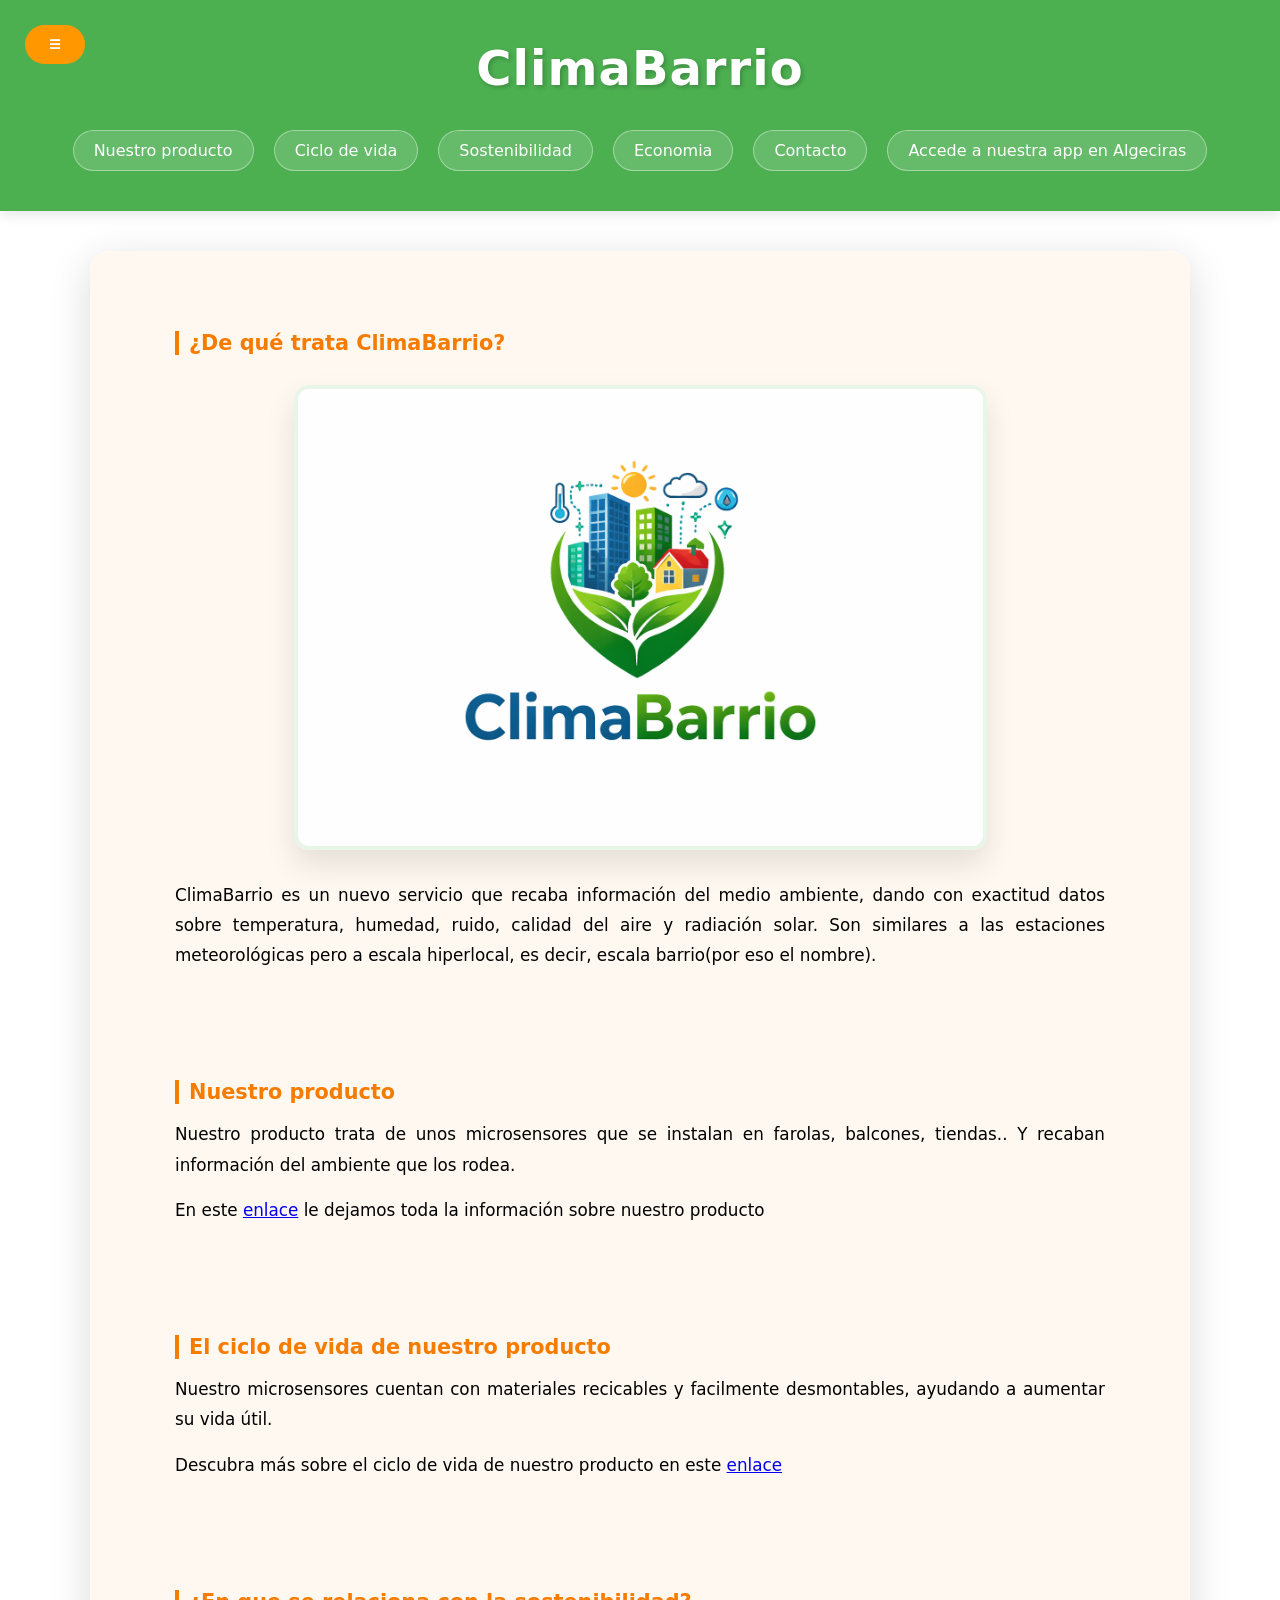
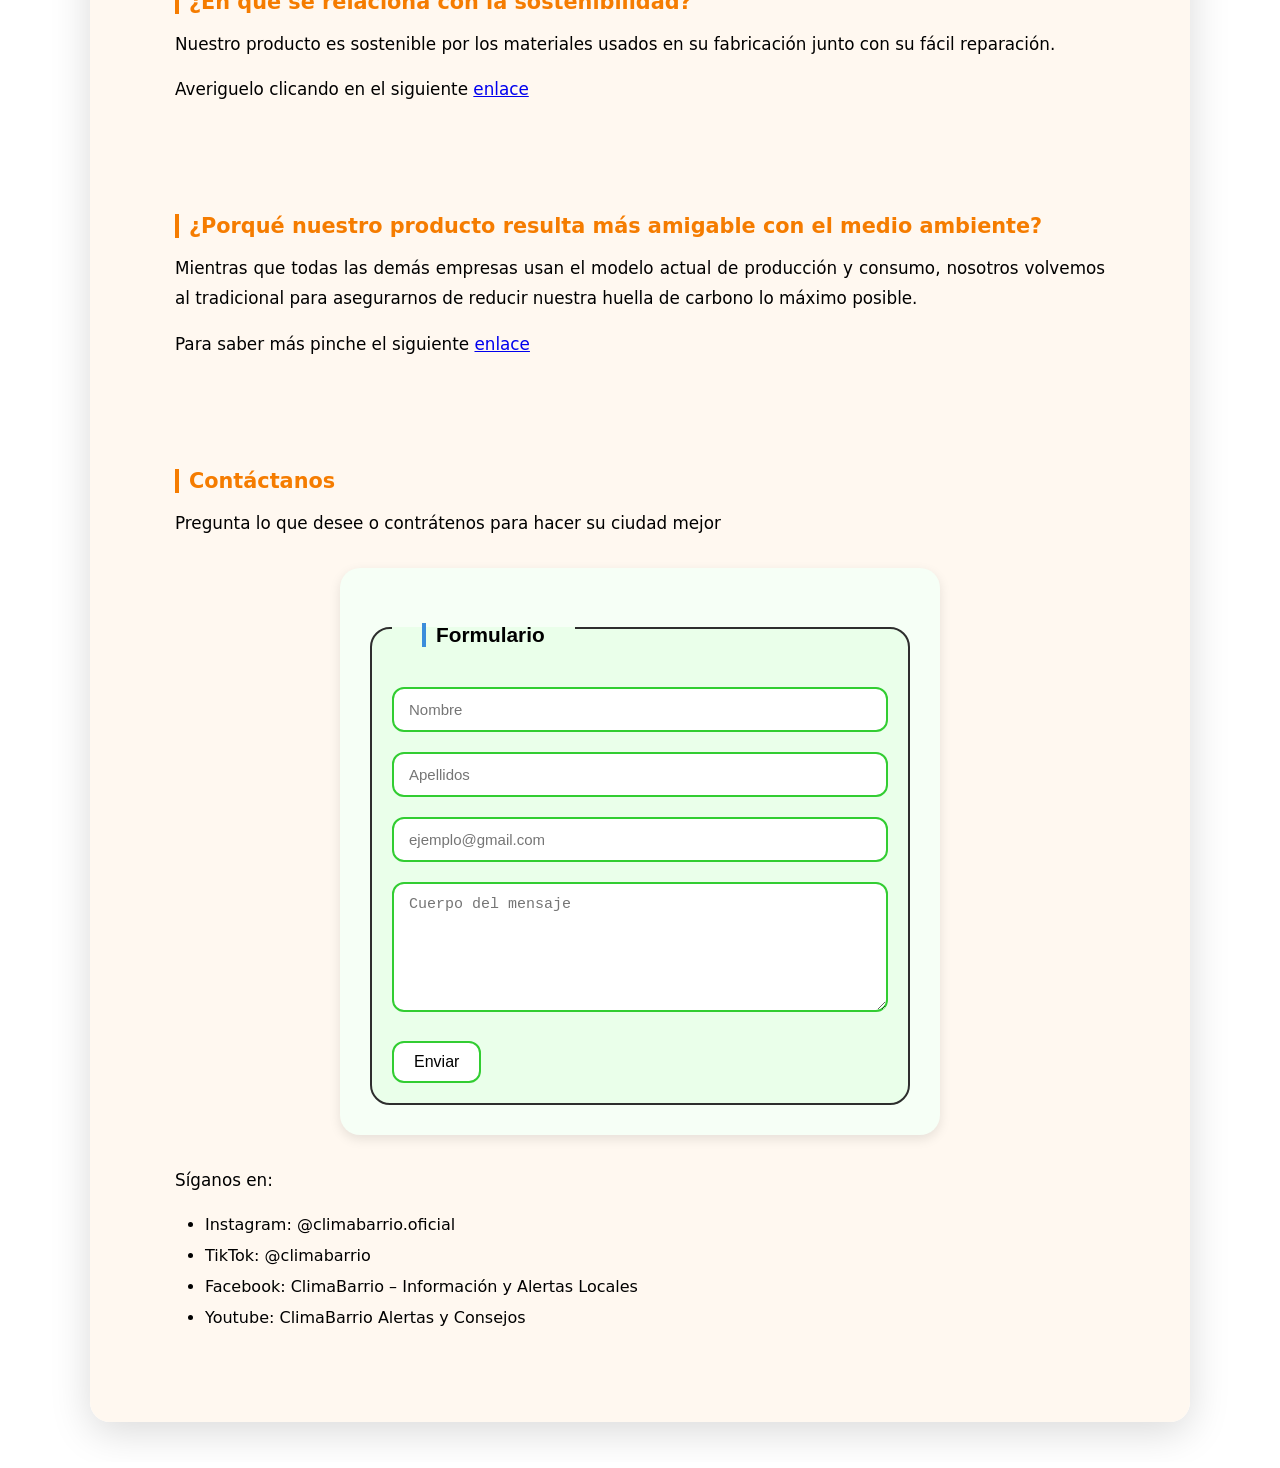
==== index.html @ cc9b9812 "Creacion de la simulacion (app) y algunos cambios en styles" ====
<!DOCTYPE html>
<html>
    <head>
 <meta charset="UTF-8">
    <meta name="viewport" content="width=device-width, initial-scale=1.0">
    <title>Inicio de ClimaBarrio</title>
    <link rel="stylesheet" href="css/styles.css">
    <script src="js/main.js" defer></script>
    <link rel="icon" href="../assets/LogotipoClimaBarrio.png">
    </head>
    <body>
        <header>
            <header id="headerEC">
        <nav class="side-menu">
             <button id="MenuDesplegable">☰</button>
            <ul id="lista" class="hidden">
                <li><a href="pages/ciclo-vida.html">Ciclo de vida</a></li>
                <li><a href="pages/economia-circular.html">Economia Circular</a></li>
                <li><a href="pages/producto.html">Producto</a></li>
                <li><a href="pages/sostenibilidad.html">Sostenibilidad</a></li>
                <li><a href="pages/AplicacionClimaBarrio.html">Accede a nuestra app</a></li>
            </ul>
        </nav>
        <h1>ClimaBarrio</h1>
        <nav class="menu">
            <ul id="lista-puntos">
                <li><a href="#Producto">Nuestro producto</a></li>
                <li><a href="#CicloVida">Ciclo de vida</a></li>
                <li><a href="#Sostenibilidad">Sostenibilidad</a></li>
                <li><a href="#Economia">Economia</a></li>
                <li><a href="#Contacto">Contacto</a></li>
                <li><a href="pages/AplicacionClimaBarrio.html">Accede a nuestra app en Algeciras</a></li>
            </ul>
        </nav>
    </header>
    <main id="indexMain">
        <section id="Presentación">
            <h4>¿De qué trata ClimaBarrio?</h4>
            <img src= "assets/LogotipoClimaBarrio.png">
            <p>ClimaBarrio es un nuevo servicio que recaba información del medio ambiente, dando con exactitud datos sobre
                temperatura, humedad, ruido, calidad del aire y radiación solar. Son similares a las estaciones meteorológicas
                pero a escala hiperlocal, es decir, escala barrio(por eso el nombre).
            </p>
        </section>
            <section id="Producto">
                <h4>Nuestro producto</h4>
                <p>Nuestro producto trata de unos microsensores que se instalan en farolas, balcones, tiendas.. Y recaban
                    información del ambiente que los rodea.
                </p>
                <p>En este <a href="pages/producto.html">enlace</a> le dejamos toda la información sobre nuestro producto</p>
            </section>
            <section id="CicloVida">
                <h4>El ciclo de vida de nuestro producto</h4>
                <p>Nuestro microsensores cuentan con materiales recicables y facilmente desmontables, ayudando a aumentar su 
                    vida útil.
                </p>
                <p>Descubra más sobre el ciclo de vida de nuestro producto en este <a href="pages/ciclo-vida.html">enlace</a></p>
            </section>
            <section id="Sostenibilidad">
                <h4>¿En que se relaciona con la sostenibilidad?</h4>
                <p>Nuestro producto es sostenible por los materiales usados en su fabricación junto con su fácil reparación.</p>
                <p>Averiguelo clicando en el siguiente <a href="pages/sostenibilidad.html">enlace</a></p>
            </section>
            <section id="Economia">
                <h4>¿Porqué nuestro producto resulta más amigable con el medio ambiente?</h4>
                <p>Mientras que todas las demás empresas usan el modelo actual de producción y consumo, nosotros 
                    volvemos al tradicional para asegurarnos de reducir nuestra huella de carbono lo máximo posible.
                </p>
                <p>Para saber más pinche el siguiente <a href="pages/economia-circular.html">enlace</a></p>
            </section>
            <section id="Contacto">
                <h4>Contáctanos</h4>
                <p>Pregunta lo que desee o contrátenos para hacer su ciudad mejor</p>
                <form id="formulario">
                    <fieldset>
                    <legend><h3>Formulario</h3></legend>
                    <input id="nombre" placeholder="Nombre" type="text" required minlength="2"><br>
                    <input id="apellidos" placeholder="Apellidos" type="text" required minlength="2"><br>
                    <input id="correo" placeholder="ejemplo@gmail.com" type="text"><br>
                    <textarea id="texto" rows="6" columns="20" placeholder="Cuerpo del mensaje" type="text" required minlength="1"></textarea><br>
                    <button type="submit" id="btnEnviar">Enviar</button>
                    </fieldset>
                </form> 
                <p>Síganos en:</p> 
                <ul>
                    <li>Instagram: @climabarrio.oficial</li>
                    <li>TikTok: @climabarrio</li>
                    <li>Facebook: ClimaBarrio – Información y Alertas Locales</li>
                    <li>Youtube: ClimaBarrio Alertas y Consejos</li>
                </ul>
            </section>
    </main>
    </body>
</html>
---- css/styles.css ----
/* ===== RESET Y BASE ===== */
*, *::before, *::after {
    margin: 0;
    padding: 0;
    box-sizing: border-box;
}

body {
    font-family: system-ui, -apple-system, "Segoe UI", sans-serif;
}

/* ===== CONTENEDOR PRINCIPAL ===== */
main {
    width: min(1100px, 95%);
    margin: 40px auto; 
    padding: 30px;
    background-color: rgba(255, 248, 240, 0.96);
    border-radius: 20px;
    box-shadow: 0 10px 40px rgba(0,0,0,0.15);
}


/* ===== CABECERA ===== */
#headerEC {
    position: relative; 
    display: flex;
    flex-direction: column;
    align-items: center;
    padding: 2.5rem 2rem;
    background-color: #4CAF50;
    color: white;
    box-shadow: 0 4px 12px rgba(0,0,0,0.1);
}

#headerEC h1 {
    font-size: 3rem;
    margin-bottom: 1.5rem;
    letter-spacing: 1px;
    text-shadow: 2px 2px 4px rgba(0,0,0,0.2);
    color: white;
}

/* ===== MENÚ SUPERIOR (Puntos por html) ===== */
.menu #lista-puntos {
    list-style: none;
    display: flex;
    flex-wrap: wrap;
    justify-content: center;
    gap: 20px; 
    margin-top: 10px;
}

.menu #lista-puntos a {
    color: white;
    text-decoration: none;
    padding: 10px 20px; 
    font-weight: 500;
    background-color: rgba(255, 255, 255, 0.15);
    border-radius: 30px;
    transition: all 0.3s ease;
    border: 1px solid rgba(255, 255, 255, 0.4);
    display: inline-block;
}

.menu #lista-puntos a:hover {
    background-color: #ffffff;
    color: #4CAF50;
    transform: translateY(-3px);
}

/* ===== MENÚ LATERAL ===== */
.side-menu {
    position: fixed; 
    top: 25px;
    left: 25px;
    z-index: 200;
}

#MenuDesplegable {
    background-color: #FF9800; 
    color: white;
    border: none;
    padding: 12px 24px;
    font-weight: bold;
    cursor: pointer;
    border-radius: 50px;
    transition: transform 0.2s, background 0.3s;
}

#MenuDesplegable:hover {
    background-color: #F57C00;
    transform: scale(1.05);
}

#lista {
    list-style: none;
    background-color: #ffffff; 
    margin-top: 10px;
    width: 220px;
    border-radius: 12px;
    overflow: hidden;
    box-shadow: 0 10px 25px rgba(0,0,0,0.15);
    border: 1px solid #e0e0e0;
}

#lista.hidden {
    display: none;
}

#lista li a {
    display: block;
    padding: 15px 20px;
    color: #2e7d32;
    text-decoration: none;
    font-weight: 600;
    transition: all 0.3s;
}

#lista li a:hover {
    background-color: #e8f5e9;
    padding-left: 30px;
    color: #1b5e20;
}

/* ===== SECCIONES ===== */
section {
    margin-bottom: 50px;
    padding: 25px;
}

#indexMain section{
    margin-bottom: 20px;
    padding: 25px;
}

section h2 {
    margin-bottom: 25px;
    background-color: #2e7d32; 
    text-align: center;
    padding: 18px; 
    color: white;
    border-radius: 50px; 
}

h4 {
    color: #F57C00;
    margin: 25px 30px 10px;
    font-size: 1.3rem;
    border-left: 4px solid #F57C00;
    padding-left: 10px;
}

section p {
    text-align: justify;
    margin: 15px 30px;
    line-height: 1.8;
    font-size: 1.05rem;
}

section ul {
    margin: 20px 60px;
}

section li {
    margin-bottom: 12px;
}

strong {
    color: #2e7d32;
}

/* ===== DISTRIBUCIÓN TEXTO-IMÁGENES =====*/

.bloque{
    display: flex;
    align-items:center;
    gap:20px;
    margin-bottom:20px;
}

.bloque .texto{
    order:1;
}

.bloque img{
    order:2;
}

.bloque_invertido{
     display: flex;
    align-items:center;
    gap:20px;
    margin-bottom:20px;
}

.bloque_invertido .texto{
    order:2;
}

.bloque_invertido img{
    order:1;
}

/* ===== CAMBIOS CON RESPECTO AL producto.html ===== */

#headerPROD {                
    position: relative; 
    display: flex;
    flex-direction: column;
    align-items: center;
    padding: 2.5rem 2rem;
    background-color: #3b8ddb; 
    color: white;
    box-shadow: 0 4px 12px rgba(0,0,0,0.1);
}

#headerPROD h1 { 
    font-size: 3rem;
    margin-bottom: 1.5rem;
    letter-spacing: 1px;
    text-shadow: 2px 2px 4px rgba(0,0,0,0.2);
    color: #ffffff;
}

h3 {  
    margin: 25px 30px 10px;
    font-size: 1.3rem;
    border-left: 4px solid #3b8ddb;
    padding-left: 10px;
}

section .h2PRODUCTO{
    margin-bottom: 25px;
    background-color: #3b8ddb; 
    text-align: center;
    padding: 18px; 
    color: white;
    border-radius: 50px;
}

/* ===== Formulario ===== */

#formulario {
    padding: 30px;
    margin: 30px auto;
    max-width: 600px;
    background: #f6fff6;
    border-radius: 20px;
    box-shadow: 0 4px 12px rgba(0,0,0,0.1);
    font-family: "Segoe UI", sans-serif;
}

#formulario input,
#formulario textarea {
    width: 100%;
    border: 2px solid #32cd32;
    margin: 10px 0;
    border-radius: 12px;
    padding: 12px 15px;
    font-size: 15px;
    transition: all 0.25s ease;
    outline: none;
}

#formulario input:focus,
#formulario textarea:focus {
    border-color: #228b22;
    box-shadow: 0 0 6px rgba(34,139,34,0.4);
}

#formulario fieldset {
    border: 2px solid #2e2e2e;
    border-radius: 20px;
    padding: 20px;
    background-color: #eaffea;
}

#formulario button {
    border: 2px solid #32cd32;
    border-radius: 12px;
    padding: 10px 20px;
    margin-top: 15px;
    background-color: white;
    font-size: 16px;
    cursor: pointer;
    transition: all 0.25s ease;
}

#formulario button:hover {
    background-color: #32cd32;
    color: white;
    transform: translateY(-2px);
    box-shadow: 0 4px 10px rgba(0,0,0,0.15);
}

/* ===== IMÁGENES ===== */
section img {
    max-width: 70%;
    height: auto;
    display: block;
    margin: 30px auto;
    border-radius: 15px;
    border: 4px solid #e8f5e9;
    box-shadow: 0px 15px 30px rgba(0,0,0,0.1);
}

.imgEC {
    max-width: 50%;
    height: auto;
    display:flex;
    margin:20px;
    border-radius:30px;
    border: 4px solid #e8f5e9;
    box-shadow: 0px 15px 30px rgba(0,0,0,0.1);
}

/* ===== RESPONSIVE ===== */
@media (max-width: 768px) {
    #headerEC h1 { font-size: 2rem; }
    .menu #lista-puntos { gap: 8px; }
    .menu #lista-puntos a { font-size: 0.9rem; padding: 8px 12px; }
}
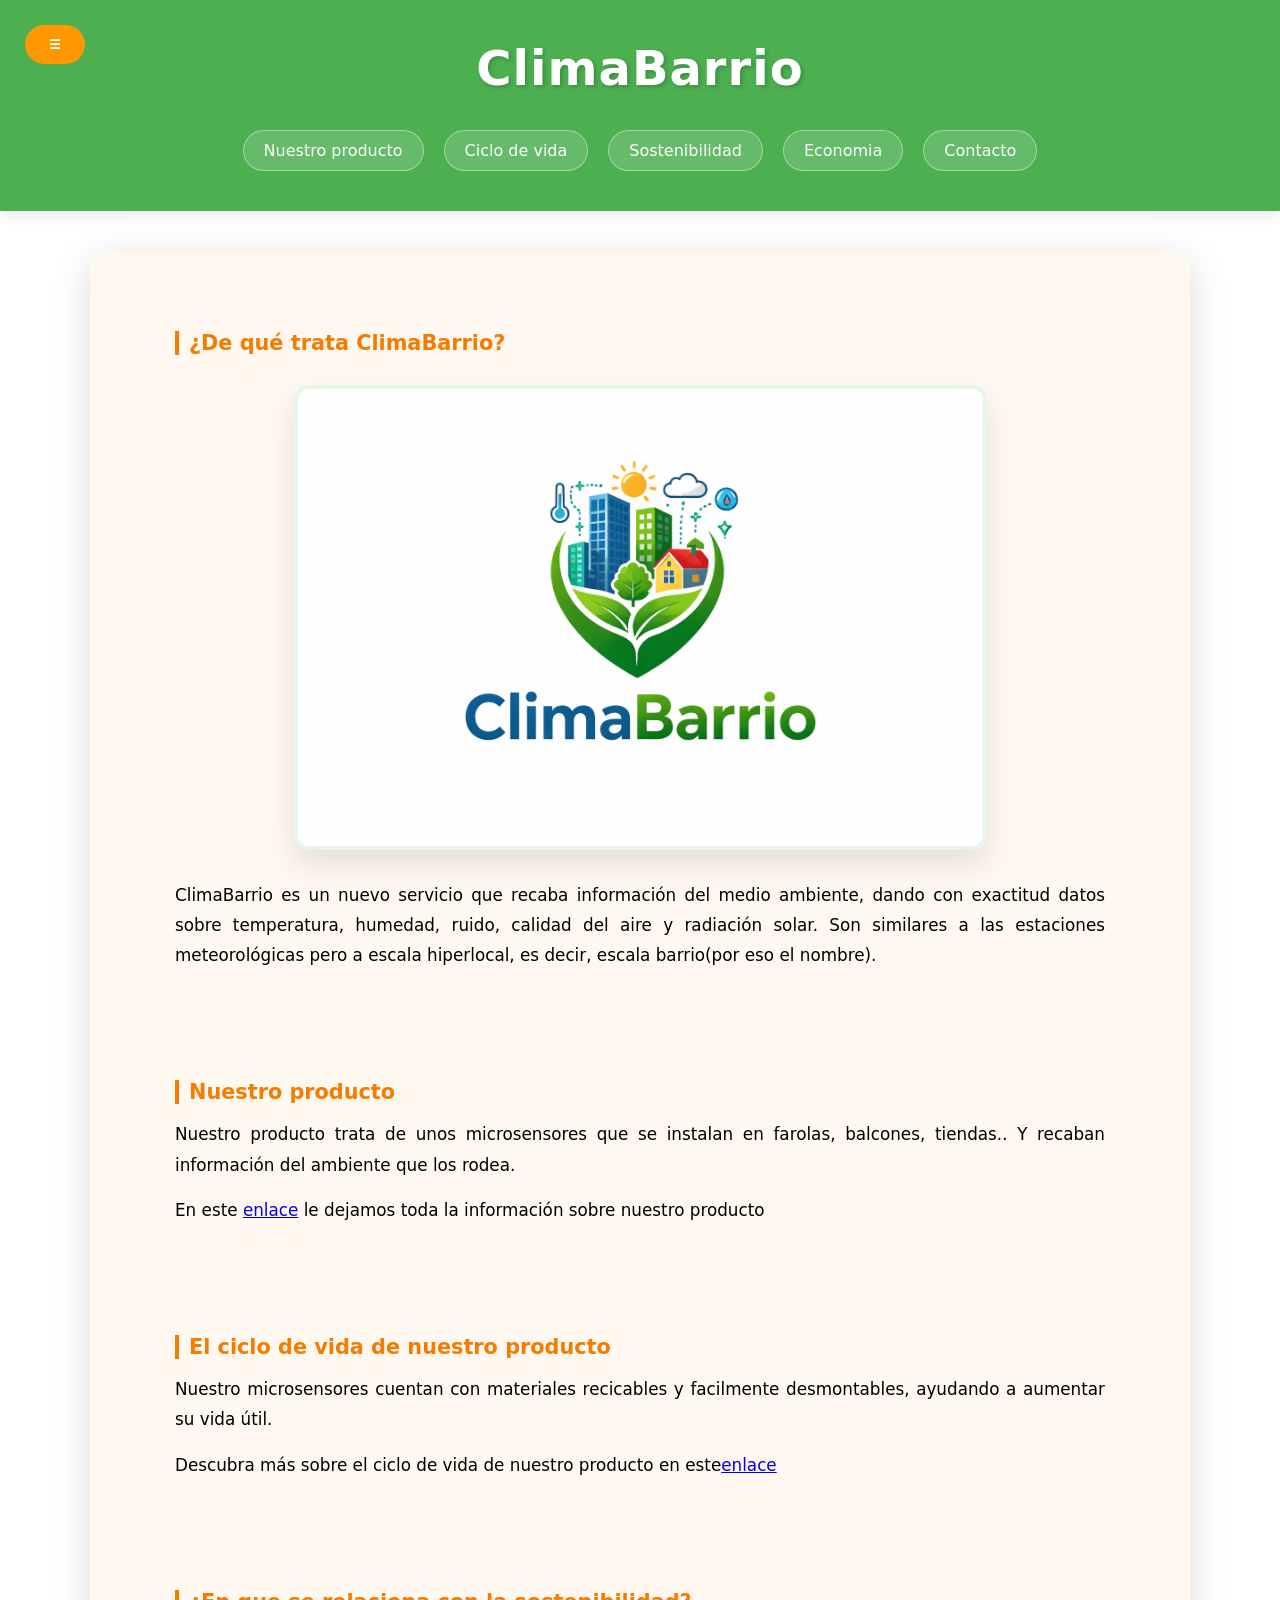
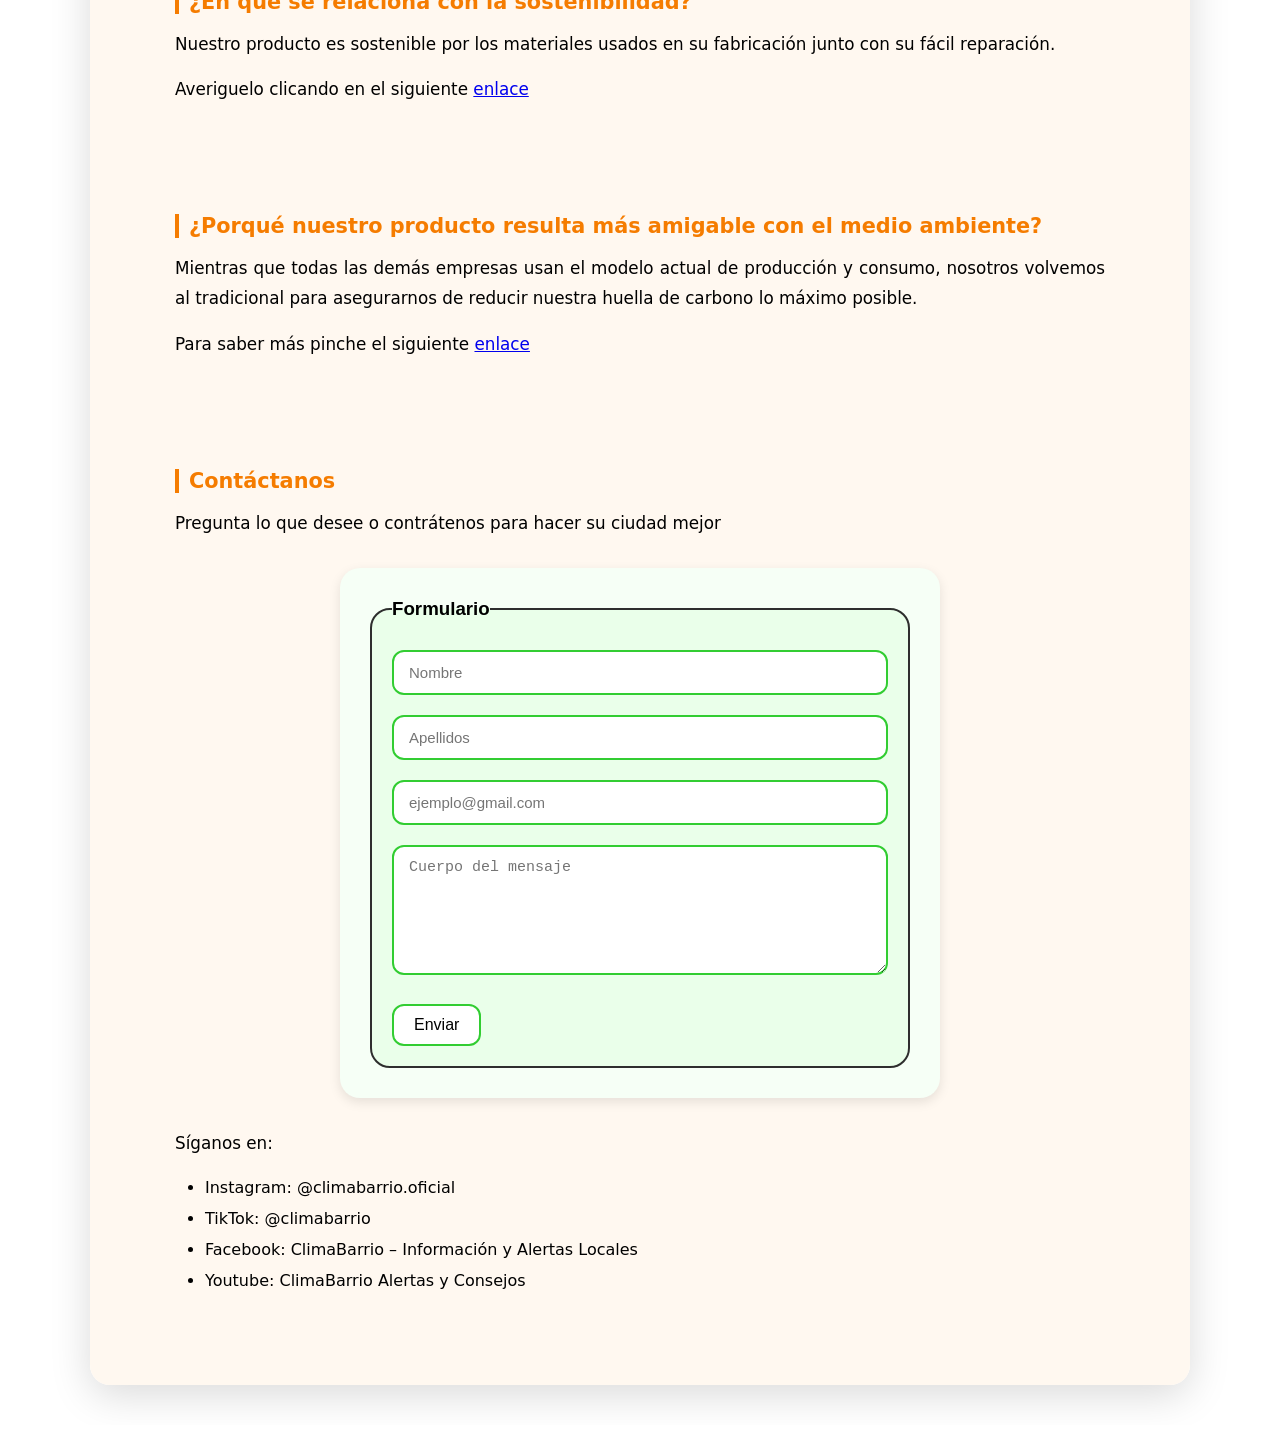
==== commit 33103445: "Modificado el css,js,index y ec para cumplir mejor con el ecodiseño" ====
--- a/index.html
+++ b/index.html
@@ -3,14 +3,12 @@
     <head>
  <meta charset="UTF-8">
     <meta name="viewport" content="width=device-width, initial-scale=1.0">
-    <title>Inicio de ClimaBarrio</title>
+    <title>ClimaBarrio-Índice</title>
     <link rel="stylesheet" href="css/styles.css">
     <script src="js/main.js" defer></script>
-    <link rel="icon" href="../assets/LogotipoClimaBarrio.png">
     </head>
     <body>
-        <header>
-            <header id="headerEC">
+        <header id="headerEC">
         <nav class="side-menu">
              <button id="MenuDesplegable">☰</button>
             <ul id="lista" class="hidden">
@@ -18,7 +16,6 @@
                 <li><a href="pages/economia-circular.html">Economia Circular</a></li>
                 <li><a href="pages/producto.html">Producto</a></li>
                 <li><a href="pages/sostenibilidad.html">Sostenibilidad</a></li>
-                <li><a href="pages/AplicacionClimaBarrio.html">Accede a nuestra app</a></li>
             </ul>
         </nav>
         <h1>ClimaBarrio</h1>
@@ -29,14 +26,13 @@
                 <li><a href="#Sostenibilidad">Sostenibilidad</a></li>
                 <li><a href="#Economia">Economia</a></li>
                 <li><a href="#Contacto">Contacto</a></li>
-                <li><a href="pages/AplicacionClimaBarrio.html">Accede a nuestra app en Algeciras</a></li>
             </ul>
         </nav>
     </header>
     <main id="indexMain">
         <section id="Presentación">
             <h4>¿De qué trata ClimaBarrio?</h4>
-            <img src= "assets/LogotipoClimaBarrio.png">
+            <img src= "assets/LogotipoClimaBarrio.png" loading="lazy" alt="Logotipo ClimaBarrio">
             <p>ClimaBarrio es un nuevo servicio que recaba información del medio ambiente, dando con exactitud datos sobre
                 temperatura, humedad, ruido, calidad del aire y radiación solar. Son similares a las estaciones meteorológicas
                 pero a escala hiperlocal, es decir, escala barrio(por eso el nombre).
@@ -54,7 +50,7 @@
                 <p>Nuestro microsensores cuentan con materiales recicables y facilmente desmontables, ayudando a aumentar su 
                     vida útil.
                 </p>
-                <p>Descubra más sobre el ciclo de vida de nuestro producto en este <a href="pages/ciclo-vida.html">enlace</a></p>
+                <p>Descubra más sobre el ciclo de vida de nuestro producto en este<a href="pages/ciclo-vida.html">enlace</a></p>
             </section>
             <section id="Sostenibilidad">
                 <h4>¿En que se relaciona con la sostenibilidad?</h4>
@@ -76,7 +72,7 @@
                     <legend><h3>Formulario</h3></legend>
                     <input id="nombre" placeholder="Nombre" type="text" required minlength="2"><br>
                     <input id="apellidos" placeholder="Apellidos" type="text" required minlength="2"><br>
-                    <input id="correo" placeholder="ejemplo@gmail.com" type="text"><br>
+                    <input id="correo" placeholder="ejemplo@gmail.com" type="email" required><br>
                     <textarea id="texto" rows="6" columns="20" placeholder="Cuerpo del mensaje" type="text" required minlength="1"></textarea><br>
                     <button type="submit" id="btnEnviar">Enviar</button>
                     </fieldset>
--- a/css/styles.css
+++ b/css/styles.css
@@ -118,7 +118,7 @@
 
 #lista li a:hover {
     background-color: #e8f5e9;
-    padding-left: 30px;
+    transform: translateX(10px); /*Antes padding-left: 30px; , cambiado por ecodiseño, transform se realiza en GPU reduciendo energía*/
     color: #1b5e20;
 }
 
@@ -171,7 +171,7 @@
 
 /* ===== DISTRIBUCIÓN TEXTO-IMÁGENES =====*/
 
-.bloque{
+.bloque,.bloque_invertido{ /*Juntados los dos para hacerlo más sencillo de mantener(ecodiseño)*/
     display: flex;
     align-items:center;
     gap:20px;
@@ -186,56 +186,12 @@
     order:2;
 }
 
-.bloque_invertido{
-     display: flex;
-    align-items:center;
-    gap:20px;
-    margin-bottom:20px;
-}
-
 .bloque_invertido .texto{
     order:2;
 }
 
 .bloque_invertido img{
     order:1;
-}
-
-/* ===== CAMBIOS CON RESPECTO AL producto.html ===== */
-
-#headerPROD {                
-    position: relative; 
-    display: flex;
-    flex-direction: column;
-    align-items: center;
-    padding: 2.5rem 2rem;
-    background-color: #3b8ddb; 
-    color: white;
-    box-shadow: 0 4px 12px rgba(0,0,0,0.1);
-}
-
-#headerPROD h1 { 
-    font-size: 3rem;
-    margin-bottom: 1.5rem;
-    letter-spacing: 1px;
-    text-shadow: 2px 2px 4px rgba(0,0,0,0.2);
-    color: #ffffff;
-}
-
-h3 {  
-    margin: 25px 30px 10px;
-    font-size: 1.3rem;
-    border-left: 4px solid #3b8ddb;
-    padding-left: 10px;
-}
-
-section .h2PRODUCTO{
-    margin-bottom: 25px;
-    background-color: #3b8ddb; 
-    text-align: center;
-    padding: 18px; 
-    color: white;
-    border-radius: 50px;
 }
 
 /* ===== Formulario ===== */
@@ -314,8 +270,8 @@
     box-shadow: 0px 15px 30px rgba(0,0,0,0.1);
 }
 
-/* ===== RESPONSIVE ===== */
-@media (max-width: 768px) {
+/* ===== RESPONSIVE ===== */ /*Este bloque sirve para móviles, redimensiona en teléfonos*/
+@media (max-width: 768px) { /*Si la pantalla es de 786px o más pequeña hace lo siguiente*/
     #headerEC h1 { font-size: 2rem; }
     .menu #lista-puntos { gap: 8px; }
     .menu #lista-puntos a { font-size: 0.9rem; padding: 8px 12px; }
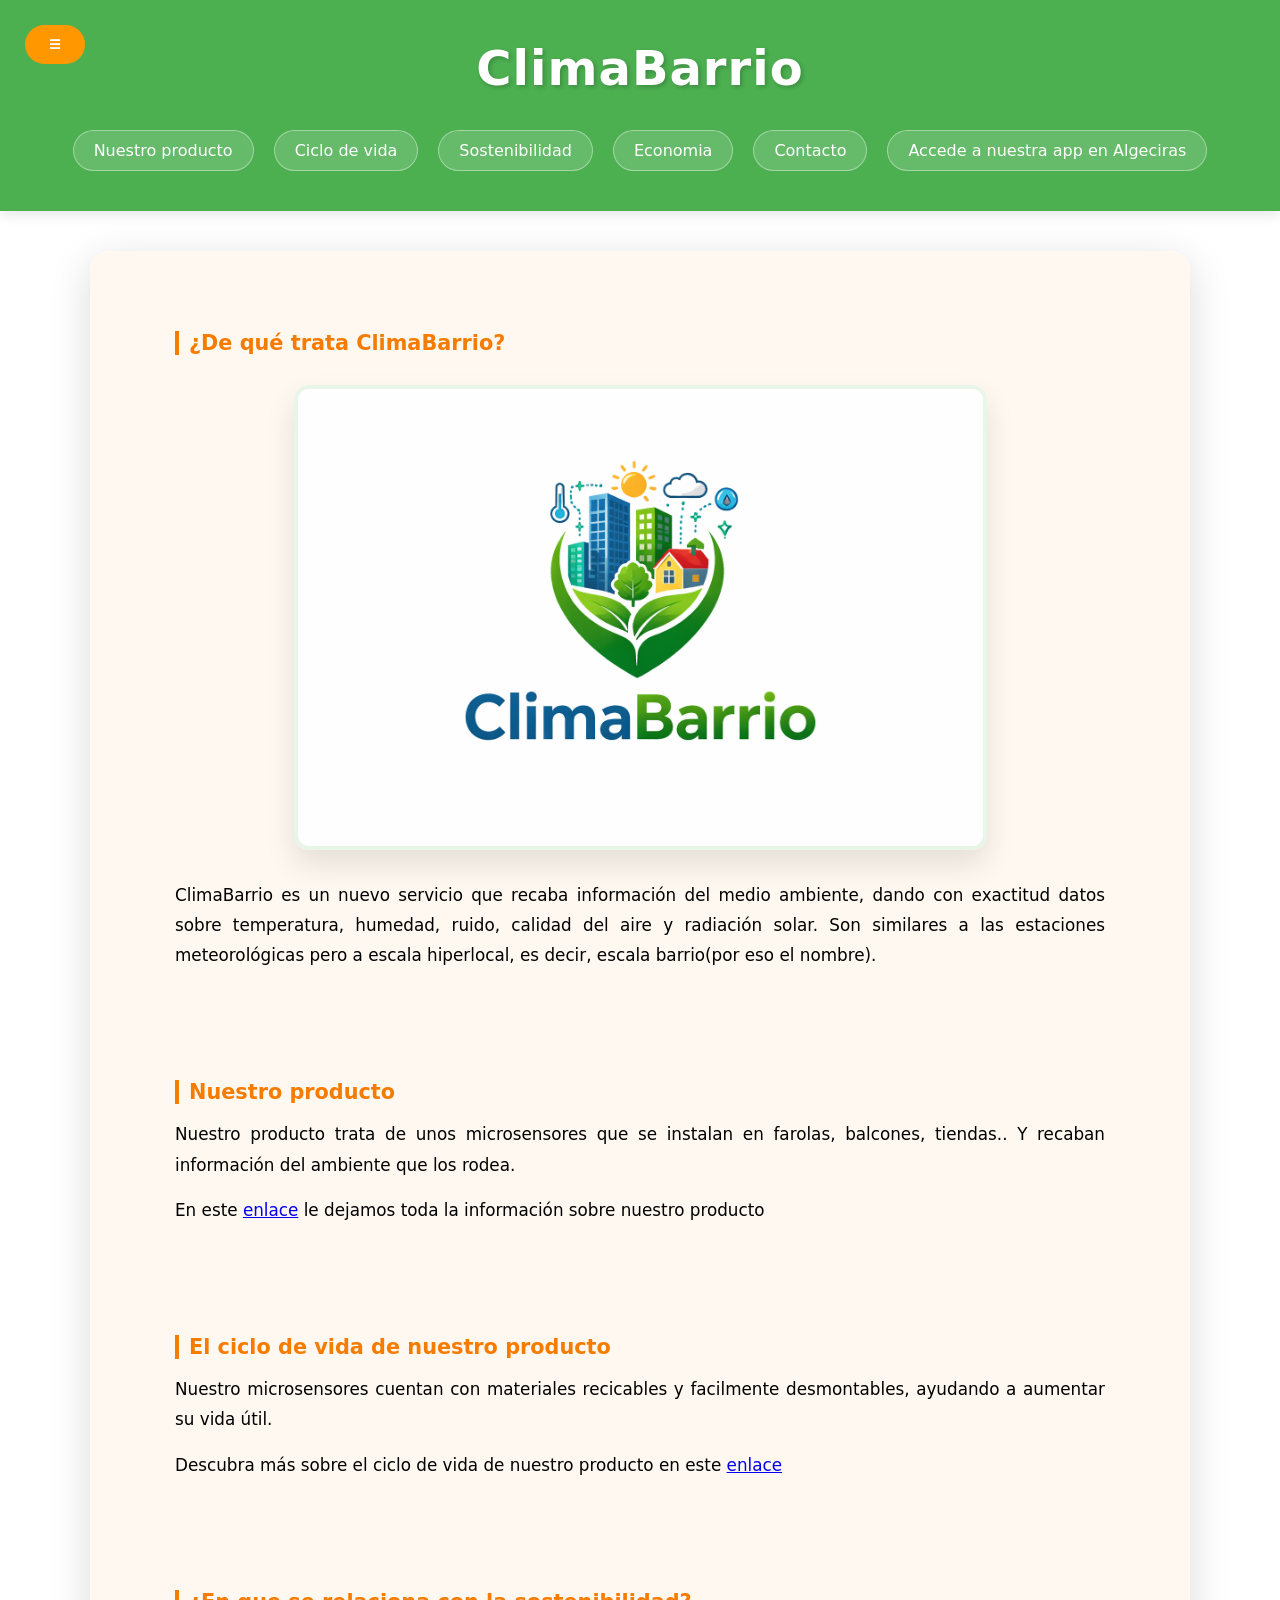
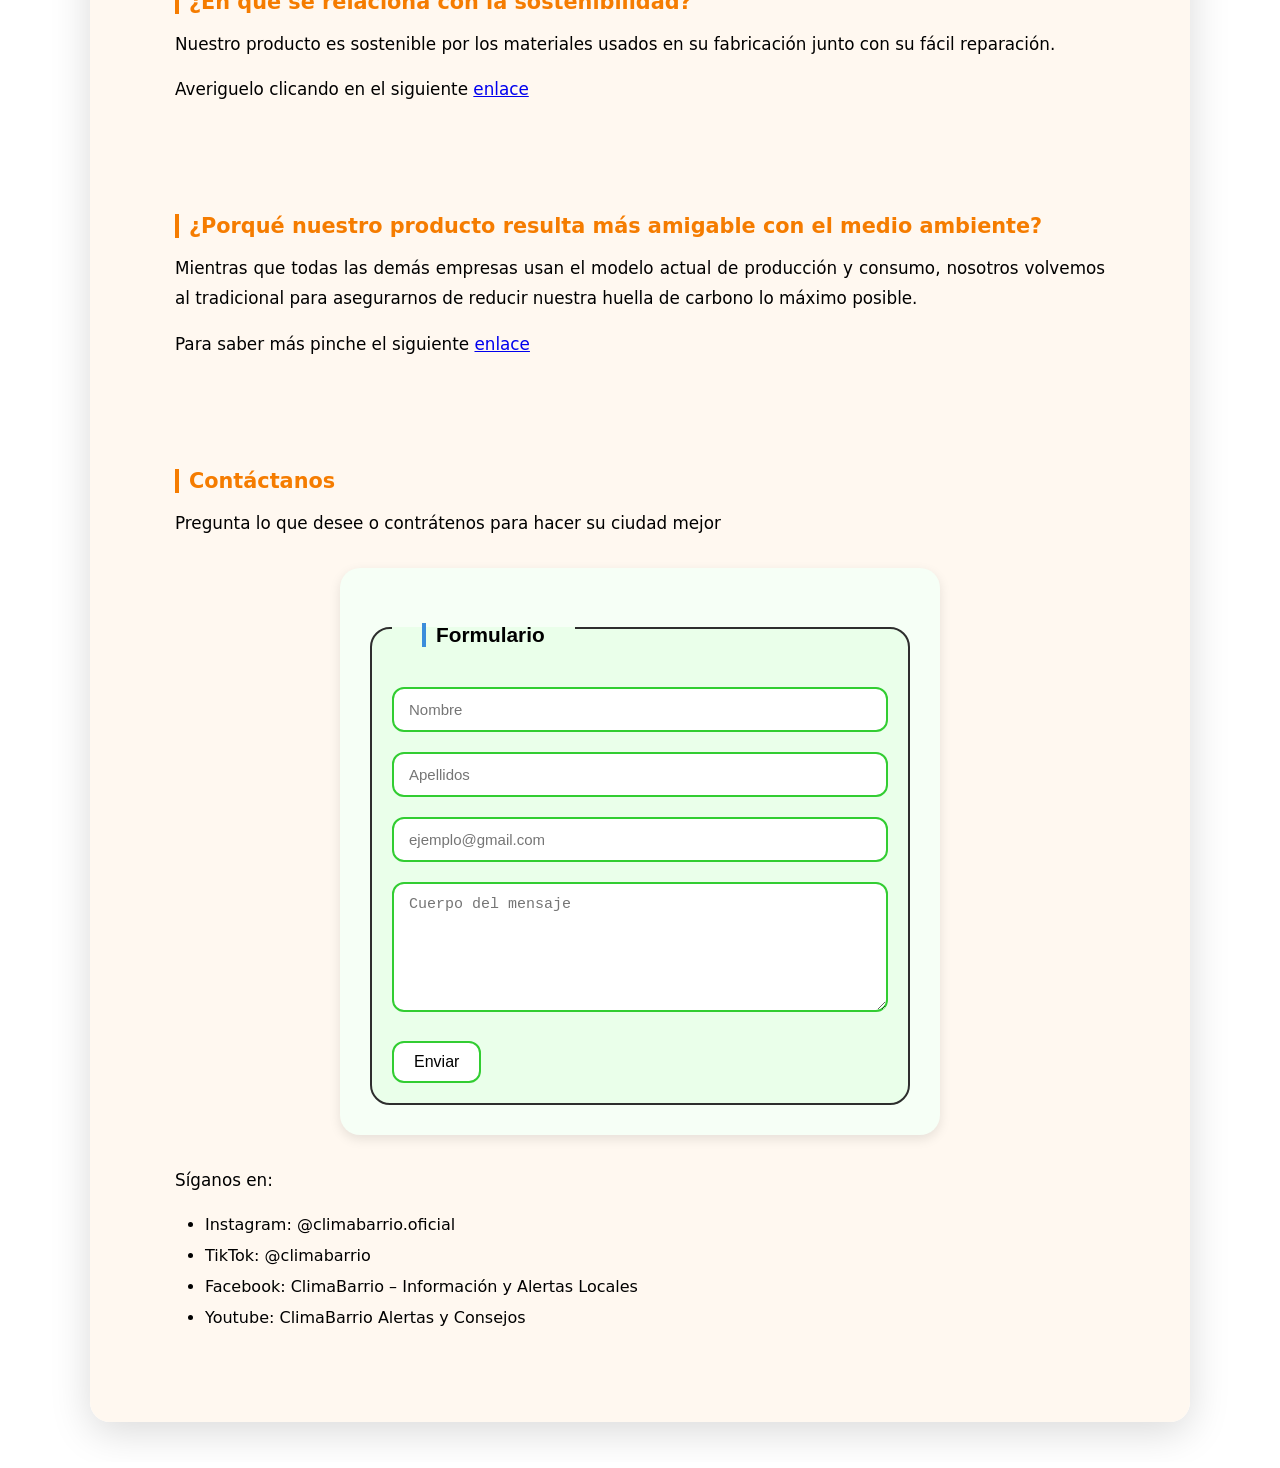
==== commit 6502b8ac: "Merge branch 'main' into santi" ====
--- a/index.html
+++ b/index.html
@@ -3,9 +3,10 @@
     <head>
  <meta charset="UTF-8">
     <meta name="viewport" content="width=device-width, initial-scale=1.0">
-    <title>ClimaBarrio-Índice</title>
+    <title>Inicio de ClimaBarrio</title>
     <link rel="stylesheet" href="css/styles.css">
     <script src="js/main.js" defer></script>
+    <link rel="icon" href="../assets/LogotipoClimaBarrio.png">
     </head>
     <body>
         <header id="headerEC">
@@ -16,6 +17,7 @@
                 <li><a href="pages/economia-circular.html">Economia Circular</a></li>
                 <li><a href="pages/producto.html">Producto</a></li>
                 <li><a href="pages/sostenibilidad.html">Sostenibilidad</a></li>
+                <li><a href="pages/AplicacionClimaBarrio.html">Accede a nuestra app</a></li>
             </ul>
         </nav>
         <h1>ClimaBarrio</h1>
@@ -26,6 +28,7 @@
                 <li><a href="#Sostenibilidad">Sostenibilidad</a></li>
                 <li><a href="#Economia">Economia</a></li>
                 <li><a href="#Contacto">Contacto</a></li>
+                <li><a href="pages/AplicacionClimaBarrio.html">Accede a nuestra app en Algeciras</a></li>
             </ul>
         </nav>
     </header>
@@ -50,7 +53,7 @@
                 <p>Nuestro microsensores cuentan con materiales recicables y facilmente desmontables, ayudando a aumentar su 
                     vida útil.
                 </p>
-                <p>Descubra más sobre el ciclo de vida de nuestro producto en este<a href="pages/ciclo-vida.html">enlace</a></p>
+                <p>Descubra más sobre el ciclo de vida de nuestro producto en este <a href="pages/ciclo-vida.html">enlace</a></p>
             </section>
             <section id="Sostenibilidad">
                 <h4>¿En que se relaciona con la sostenibilidad?</h4>
--- a/css/styles.css
+++ b/css/styles.css
@@ -192,6 +192,43 @@
 
 .bloque_invertido img{
     order:1;
+}
+
+/* ===== CAMBIOS CON RESPECTO AL producto.html ===== */
+
+#headerPROD {                
+    position: relative; 
+    display: flex;
+    flex-direction: column;
+    align-items: center;
+    padding: 2.5rem 2rem;
+    background-color: #3b8ddb; 
+    color: white;
+    box-shadow: 0 4px 12px rgba(0,0,0,0.1);
+}
+
+#headerPROD h1 { 
+    font-size: 3rem;
+    margin-bottom: 1.5rem;
+    letter-spacing: 1px;
+    text-shadow: 2px 2px 4px rgba(0,0,0,0.2);
+    color: #ffffff;
+}
+
+h3 {  
+    margin: 25px 30px 10px;
+    font-size: 1.3rem;
+    border-left: 4px solid #3b8ddb;
+    padding-left: 10px;
+}
+
+section .h2PRODUCTO{
+    margin-bottom: 25px;
+    background-color: #3b8ddb; 
+    text-align: center;
+    padding: 18px; 
+    color: white;
+    border-radius: 50px;
 }
 
 /* ===== Formulario ===== */
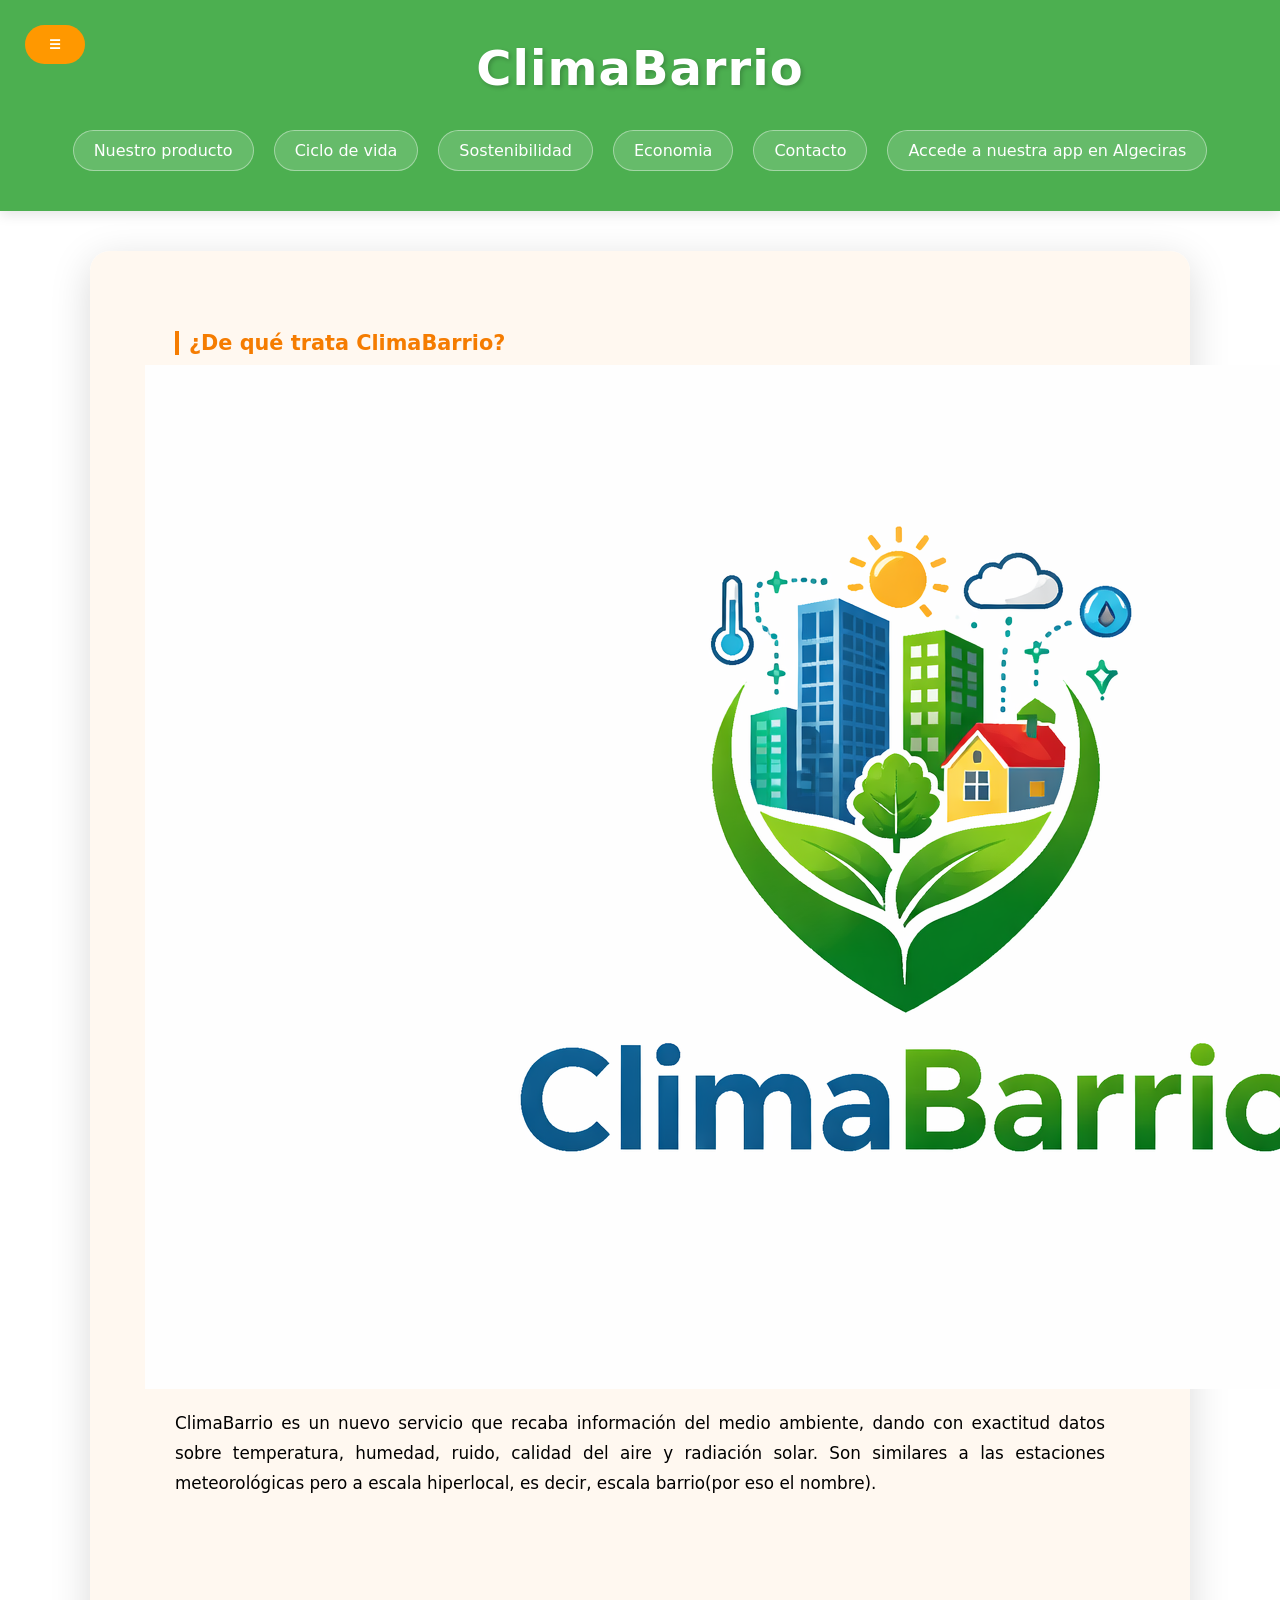
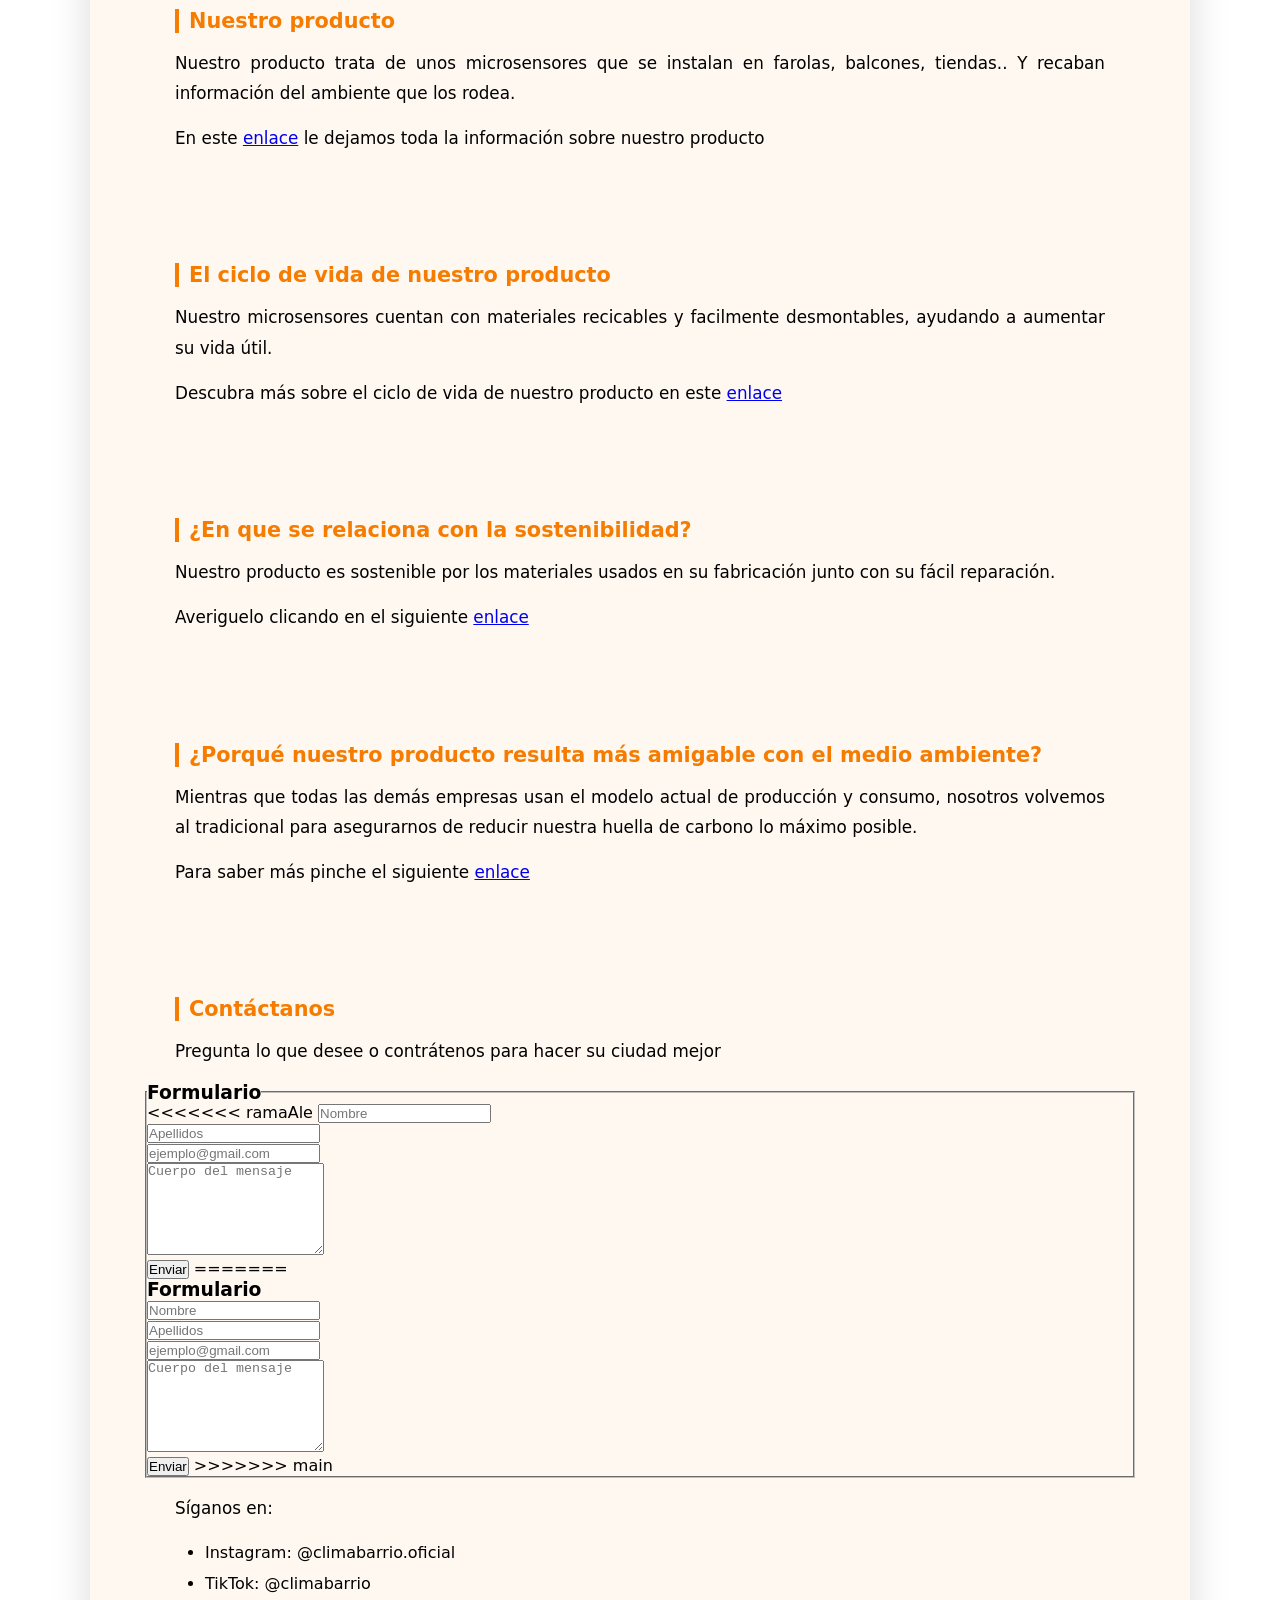
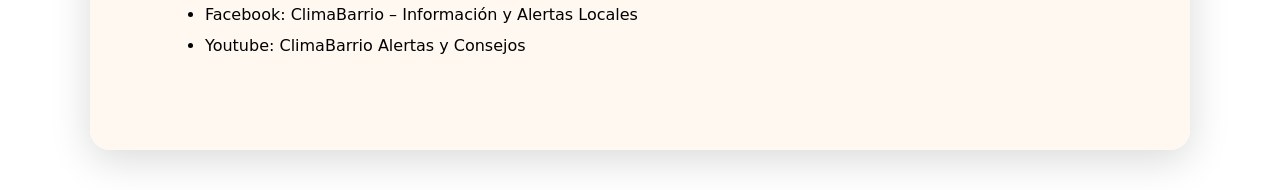
==== commit a0ebff64: "Merge branch 'main' into ramaAle" ====
--- a/index.html
+++ b/index.html
@@ -1,7 +1,8 @@
 <!DOCTYPE html>
 <html>
-    <head>
- <meta charset="UTF-8">
+
+<head>
+    <meta charset="UTF-8">
     <meta name="viewport" content="width=device-width, initial-scale=1.0">
     <title>Inicio de ClimaBarrio</title>
     <link rel="stylesheet" href="css/styles.css">
@@ -43,26 +44,31 @@
         </section>
             <section id="Producto">
                 <h4>Nuestro producto</h4>
-                <p>Nuestro producto trata de unos microsensores que se instalan en farolas, balcones, tiendas.. Y recaban
+                <p>Nuestro producto trata de unos microsensores que se instalan en farolas, balcones, tiendas.. Y
+                    recaban
                     información del ambiente que los rodea.
                 </p>
-                <p>En este <a href="pages/producto.html">enlace</a> le dejamos toda la información sobre nuestro producto</p>
+                <p>En este <a href="pages/producto.html">enlace</a> le dejamos toda la información sobre nuestro
+                    producto</p>
             </section>
             <section id="CicloVida">
                 <h4>El ciclo de vida de nuestro producto</h4>
-                <p>Nuestro microsensores cuentan con materiales recicables y facilmente desmontables, ayudando a aumentar su 
+                <p>Nuestro microsensores cuentan con materiales recicables y facilmente desmontables, ayudando a
+                    aumentar su
                     vida útil.
                 </p>
-                <p>Descubra más sobre el ciclo de vida de nuestro producto en este <a href="pages/ciclo-vida.html">enlace</a></p>
+                <p>Descubra más sobre el ciclo de vida de nuestro producto en este <a
+                        href="pages/ciclo-vida.html">enlace</a></p>
             </section>
             <section id="Sostenibilidad">
                 <h4>¿En que se relaciona con la sostenibilidad?</h4>
-                <p>Nuestro producto es sostenible por los materiales usados en su fabricación junto con su fácil reparación.</p>
+                <p>Nuestro producto es sostenible por los materiales usados en su fabricación junto con su fácil
+                    reparación.</p>
                 <p>Averiguelo clicando en el siguiente <a href="pages/sostenibilidad.html">enlace</a></p>
             </section>
             <section id="Economia">
                 <h4>¿Porqué nuestro producto resulta más amigable con el medio ambiente?</h4>
-                <p>Mientras que todas las demás empresas usan el modelo actual de producción y consumo, nosotros 
+                <p>Mientras que todas las demás empresas usan el modelo actual de producción y consumo, nosotros
                     volvemos al tradicional para asegurarnos de reducir nuestra huella de carbono lo máximo posible.
                 </p>
                 <p>Para saber más pinche el siguiente <a href="pages/economia-circular.html">enlace</a></p>
@@ -72,15 +78,27 @@
                 <p>Pregunta lo que desee o contrátenos para hacer su ciudad mejor</p>
                 <form id="formulario">
                     <fieldset>
+<<<<<<< ramaAle
+                        <legend>
+                            <h3>Formulario</h3>
+                        </legend>
+                        <input id="nombre" placeholder="Nombre" type="text" required minlength="2"><br>
+                        <input id="apellidos" placeholder="Apellidos" type="text" required minlength="2"><br>
+                        <input id="correo" placeholder="ejemplo@gmail.com" type="text"><br>
+                        <textarea id="texto" rows="6" columns="20" placeholder="Cuerpo del mensaje" type="text" required
+                            minlength="1"></textarea><br>
+                        <button type="submit" id="btnEnviar">Enviar</button>
+=======
                     <legend><h3>Formulario</h3></legend>
                     <input id="nombre" placeholder="Nombre" type="text" required minlength="2"><br>
                     <input id="apellidos" placeholder="Apellidos" type="text" required minlength="2"><br>
                     <input id="correo" placeholder="ejemplo@gmail.com" type="email" required><br>
                     <textarea id="texto" rows="6" columns="20" placeholder="Cuerpo del mensaje" type="text" required minlength="1"></textarea><br>
                     <button type="submit" id="btnEnviar">Enviar</button>
+>>>>>>> main
                     </fieldset>
-                </form> 
-                <p>Síganos en:</p> 
+                </form>
+                <p>Síganos en:</p>
                 <ul>
                     <li>Instagram: @climabarrio.oficial</li>
                     <li>TikTok: @climabarrio</li>
@@ -88,6 +106,7 @@
                     <li>Youtube: ClimaBarrio Alertas y Consejos</li>
                 </ul>
             </section>
-    </main>
-    </body>
+        </main>
+</body>
+
 </html>
--- a/css/styles.css
+++ b/css/styles.css
@@ -1,5 +1,7 @@
 /* ===== RESET Y BASE ===== */
-*, *::before, *::after {
+*,
+*::before,
+*::after {
     margin: 0;
     padding: 0;
     box-sizing: border-box;
@@ -12,32 +14,43 @@
 /* ===== CONTENEDOR PRINCIPAL ===== */
 main {
     width: min(1100px, 95%);
-    margin: 40px auto; 
+    margin: 40px auto;
     padding: 30px;
     background-color: rgba(255, 248, 240, 0.96);
+
+
+    /* Fondo crema claro */
+
     border-radius: 20px;
-    box-shadow: 0 10px 40px rgba(0,0,0,0.15);
+    box-shadow: 0 10px 40px rgba(0, 0, 0, 0.15);
 }
 
 
 /* ===== CABECERA ===== */
 #headerEC {
-    position: relative; 
+    position: relative;
     display: flex;
     flex-direction: column;
     align-items: center;
     padding: 2.5rem 2rem;
     background-color: #4CAF50;
-    color: white;
-    box-shadow: 0 4px 12px rgba(0,0,0,0.1);
+    /* Verde Naturaleza */
+
+    color: white;
+    box-shadow: 0 4px 12px rgba(0, 0, 0, 0.1);
 }
 
 #headerEC h1 {
     font-size: 3rem;
     margin-bottom: 1.5rem;
     letter-spacing: 1px;
-    text-shadow: 2px 2px 4px rgba(0,0,0,0.2);
-    color: white;
+
+    text-shadow: 2px 2px 4px rgba(0, 0, 0, 0.2);
+    color: white;
+
+    text-shadow: 2px 2px 4px rgba(0, 0, 0, 0.2);
+    color: #ffffff;
+
 }
 
 /* ===== MENÚ SUPERIOR (Puntos por html) ===== */
@@ -46,14 +59,14 @@
     display: flex;
     flex-wrap: wrap;
     justify-content: center;
-    gap: 20px; 
+    gap: 20px;
     margin-top: 10px;
 }
 
 .menu #lista-puntos a {
     color: white;
     text-decoration: none;
-    padding: 10px 20px; 
+    padding: 10px 20px;
     font-weight: 500;
     background-color: rgba(255, 255, 255, 0.15);
     border-radius: 30px;
@@ -70,14 +83,14 @@
 
 /* ===== MENÚ LATERAL ===== */
 .side-menu {
-    position: fixed; 
+    position: fixed;
     top: 25px;
     left: 25px;
     z-index: 200;
 }
 
 #MenuDesplegable {
-    background-color: #FF9800; 
+    background-color: #FF9800;
     color: white;
     border: none;
     padding: 12px 24px;
@@ -94,12 +107,12 @@
 
 #lista {
     list-style: none;
-    background-color: #ffffff; 
+    background-color: #ffffff;
     margin-top: 10px;
     width: 220px;
     border-radius: 12px;
     overflow: hidden;
-    box-shadow: 0 10px 25px rgba(0,0,0,0.15);
+    box-shadow: 0 10px 25px rgba(0, 0, 0, 0.15);
     border: 1px solid #e0e0e0;
 }
 
@@ -128,18 +141,18 @@
     padding: 25px;
 }
 
-#indexMain section{
+#indexMain section {
     margin-bottom: 20px;
     padding: 25px;
 }
 
 section h2 {
     margin-bottom: 25px;
-    background-color: #2e7d32; 
+    background-color: #2e7d32;
     text-align: center;
-    padding: 18px; 
-    color: white;
-    border-radius: 50px; 
+    padding: 18px;
+    color: white;
+    border-radius: 50px;
 }
 
 h4 {
@@ -171,62 +184,78 @@
 
 /* ===== DISTRIBUCIÓN TEXTO-IMÁGENES =====*/
 
+<<<<<<< ramaAle
+.bloque {
+=======
 .bloque,.bloque_invertido{ /*Juntados los dos para hacerlo más sencillo de mantener(ecodiseño)*/
-    display: flex;
-    align-items:center;
-    gap:20px;
-    margin-bottom:20px;
-}
-
-.bloque .texto{
-    order:1;
-}
-
-.bloque img{
-    order:2;
-}
-
+>>>>>>> main
+    display: flex;
+    align-items: center;
+    gap: 20px;
+    margin-bottom: 20px;
+}
+
+.bloque .texto {
+    order: 1;
+}
+
+.bloque img {
+    order: 2;
+}
+
+<<<<<<< ramaAle
+.bloque_invertido {
+    display: flex;
+    align-items: center;
+    gap: 20px;
+    margin-bottom: 20px;
+}
+
+.bloque_invertido .texto {
+    order: 2;
+=======
 .bloque_invertido .texto{
     order:2;
-}
-
-.bloque_invertido img{
-    order:1;
+>>>>>>> main
+}
+
+.bloque_invertido img {
+    order: 1;
 }
 
 /* ===== CAMBIOS CON RESPECTO AL producto.html ===== */
 
-#headerPROD {                
-    position: relative; 
+#headerPROD {
+    position: relative;
     display: flex;
     flex-direction: column;
     align-items: center;
     padding: 2.5rem 2rem;
-    background-color: #3b8ddb; 
-    color: white;
-    box-shadow: 0 4px 12px rgba(0,0,0,0.1);
-}
-
-#headerPROD h1 { 
+    background-color: #3b8ddb;
+    color: white;
+    box-shadow: 0 4px 12px rgba(0, 0, 0, 0.1);
+}
+
+#headerPROD h1 {
     font-size: 3rem;
     margin-bottom: 1.5rem;
     letter-spacing: 1px;
-    text-shadow: 2px 2px 4px rgba(0,0,0,0.2);
+    text-shadow: 2px 2px 4px rgba(0, 0, 0, 0.2);
     color: #ffffff;
 }
 
-h3 {  
+h3 {
     margin: 25px 30px 10px;
     font-size: 1.3rem;
     border-left: 4px solid #3b8ddb;
     padding-left: 10px;
 }
 
-section .h2PRODUCTO{
+section .h2PRODUCTO {
     margin-bottom: 25px;
-    background-color: #3b8ddb; 
+    background-color: #3b8ddb;
     text-align: center;
-    padding: 18px; 
+    padding: 18px;
     color: white;
     border-radius: 50px;
 }
@@ -239,7 +268,7 @@
     max-width: 600px;
     background: #f6fff6;
     border-radius: 20px;
-    box-shadow: 0 4px 12px rgba(0,0,0,0.1);
+    box-shadow: 0 4px 12px rgba(0, 0, 0, 0.1);
     font-family: "Segoe UI", sans-serif;
 }
 
@@ -258,7 +287,7 @@
 #formulario input:focus,
 #formulario textarea:focus {
     border-color: #228b22;
-    box-shadow: 0 0 6px rgba(34,139,34,0.4);
+    box-shadow: 0 0 6px rgba(34, 139, 34, 0.4);
 }
 
 #formulario fieldset {
@@ -283,7 +312,7 @@
     background-color: #32cd32;
     color: white;
     transform: translateY(-2px);
-    box-shadow: 0 4px 10px rgba(0,0,0,0.15);
+    box-shadow: 0 4px 10px rgba(0, 0, 0, 0.15);
 }
 
 /* ===== IMÁGENES ===== */
@@ -294,22 +323,68 @@
     margin: 30px auto;
     border-radius: 15px;
     border: 4px solid #e8f5e9;
-    box-shadow: 0px 15px 30px rgba(0,0,0,0.1);
+    box-shadow: 0px 15px 30px rgba(0, 0, 0, 0.1);
 }
 
 .imgEC {
     max-width: 50%;
     height: auto;
-    display:flex;
-    margin:20px;
-    border-radius:30px;
+    display: flex;
+    margin: 20px;
+    border-radius: 30px;
     border: 4px solid #e8f5e9;
-    box-shadow: 0px 15px 30px rgba(0,0,0,0.1);
-}
-
+    box-shadow: 0px 15px 30px rgba(0, 0, 0, 0.1);
+}
+
+<<<<<<< ramaAle
+/* ===== RESPONSIVE ===== */
+@media (max-width: 768px) {
+    #headerEC h1 {
+        font-size: 2rem;
+    }
+
+    .menu #lista-puntos {
+        gap: 8px;
+    }
+
+    .menu #lista-puntos a {
+        font-size: 0.9rem;
+        padding: 8px 12px;
+    }
+}
+
+/* ==== DESLIZAR SUAVE ====*/
+html {
+    scroll-behavior: smooth;
+}
+
+/* ===== ODS - Sección imágenes ===== */
+.ods-container {
+    display: flex;
+    flex-wrap: wrap;
+    justify-content: space-around;
+    gap: 30px;
+    margin: 20px 0;
+}
+
+.ods-item {
+    flex: 1 1 300px;
+    /* se adapta a distintos tamaños de pantalla */
+    text-align: center;
+}
+
+.ods-item img {
+    max-width: 100%;
+    height: auto;
+    border-radius: 15px;
+    border: 3px solid #e8f5e9;
+    box-shadow: 0 5px 15px rgba(0, 0, 0, 0.1);
+    margin-bottom: 10px;
+=======
 /* ===== RESPONSIVE ===== */ /*Este bloque sirve para móviles, redimensiona en teléfonos*/
 @media (max-width: 768px) { /*Si la pantalla es de 786px o más pequeña hace lo siguiente*/
     #headerEC h1 { font-size: 2rem; }
     .menu #lista-puntos { gap: 8px; }
     .menu #lista-puntos a { font-size: 0.9rem; padding: 8px 12px; }
+>>>>>>> main
 }
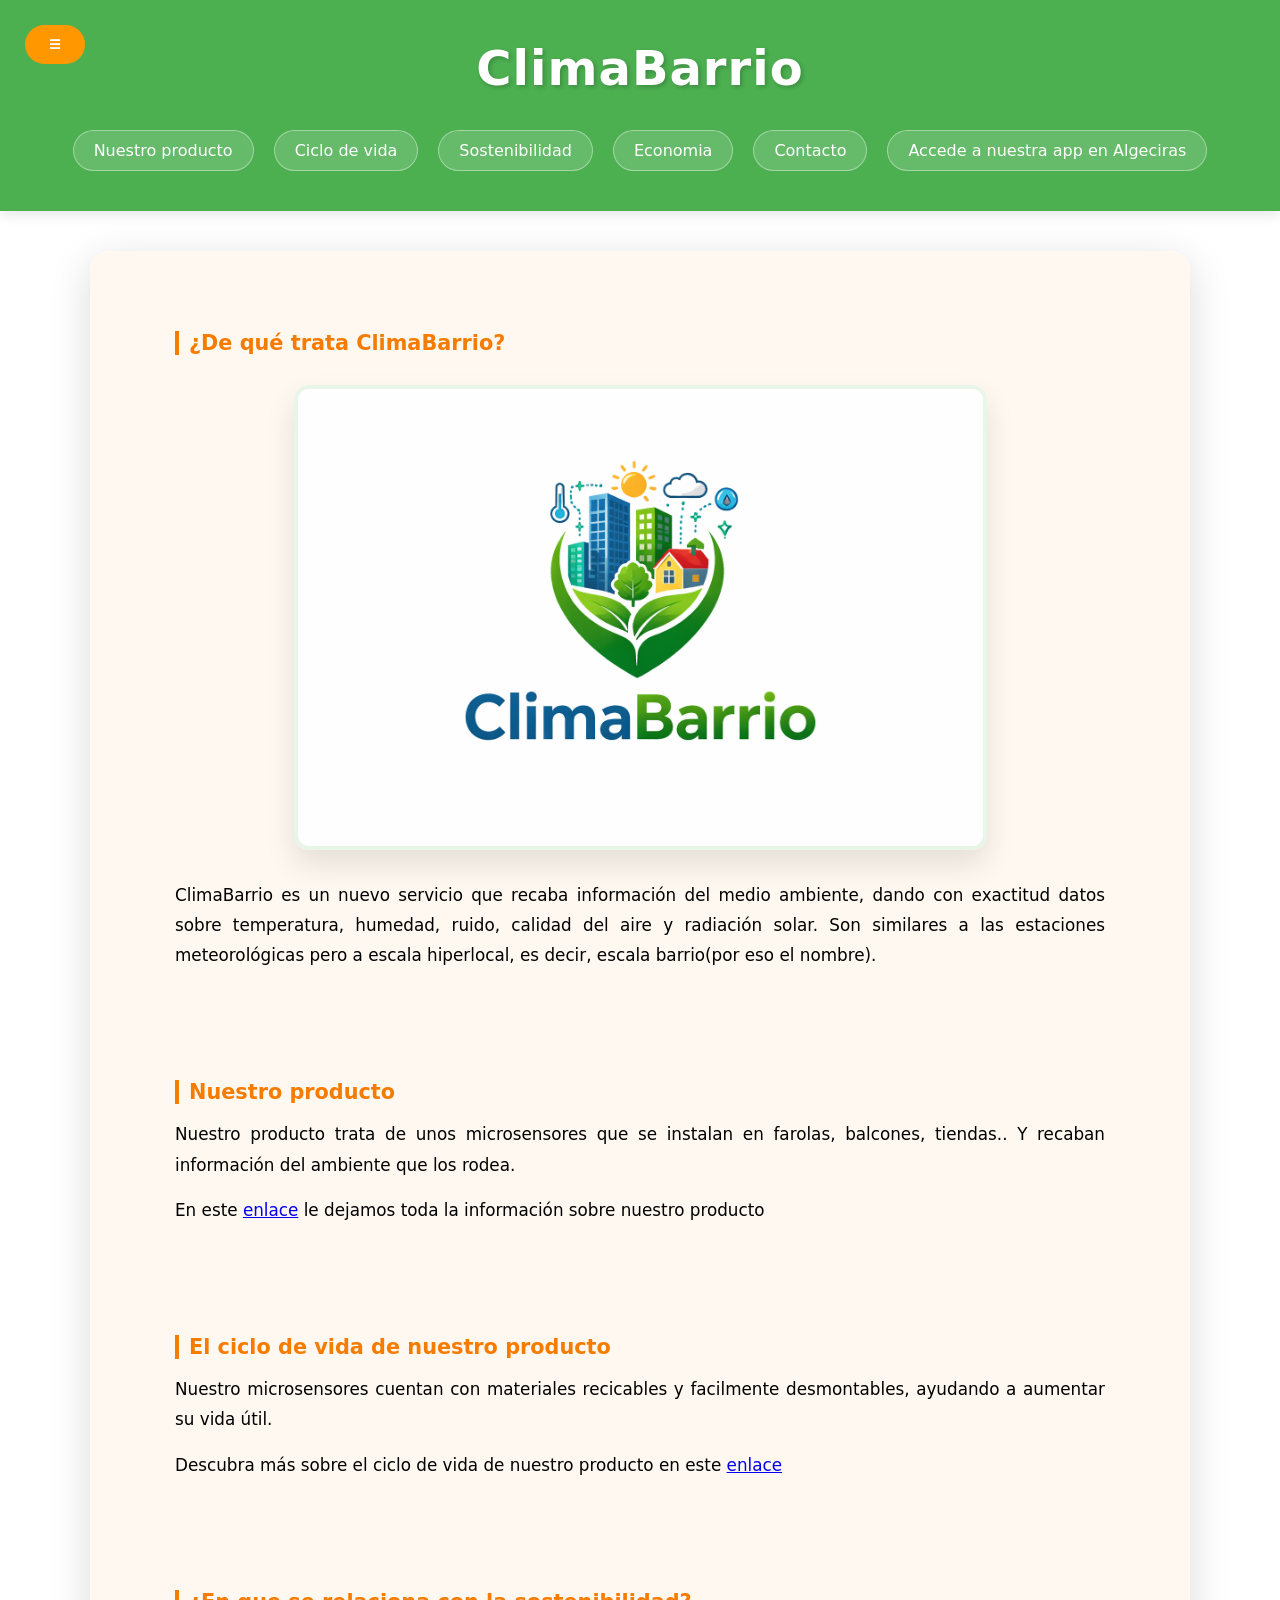
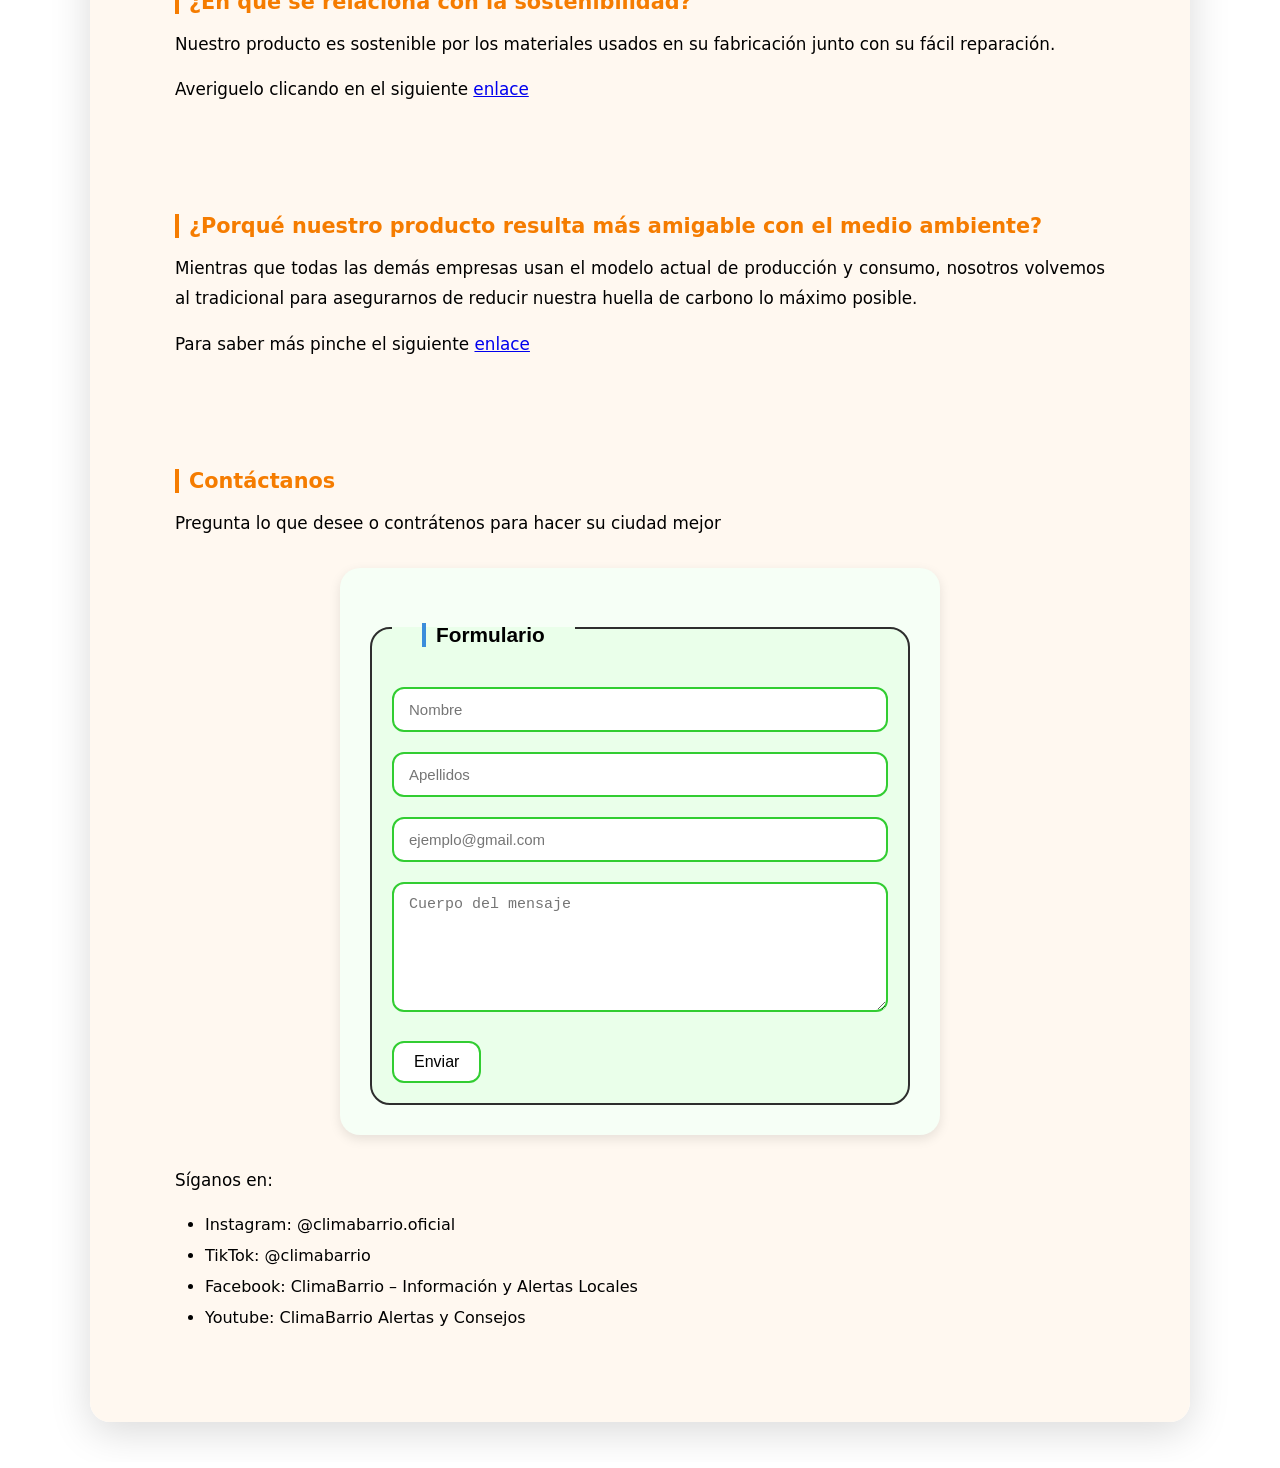
==== commit d23e45cf: "Conflictos resueltos y aparte añado boton en la APP para volveral index" ====
--- a/index.html
+++ b/index.html
@@ -78,7 +78,7 @@
                 <p>Pregunta lo que desee o contrátenos para hacer su ciudad mejor</p>
                 <form id="formulario">
                     <fieldset>
-<<<<<<< ramaAle
+
                         <legend>
                             <h3>Formulario</h3>
                         </legend>
@@ -88,14 +88,6 @@
                         <textarea id="texto" rows="6" columns="20" placeholder="Cuerpo del mensaje" type="text" required
                             minlength="1"></textarea><br>
                         <button type="submit" id="btnEnviar">Enviar</button>
-=======
-                    <legend><h3>Formulario</h3></legend>
-                    <input id="nombre" placeholder="Nombre" type="text" required minlength="2"><br>
-                    <input id="apellidos" placeholder="Apellidos" type="text" required minlength="2"><br>
-                    <input id="correo" placeholder="ejemplo@gmail.com" type="email" required><br>
-                    <textarea id="texto" rows="6" columns="20" placeholder="Cuerpo del mensaje" type="text" required minlength="1"></textarea><br>
-                    <button type="submit" id="btnEnviar">Enviar</button>
->>>>>>> main
                     </fieldset>
                 </form>
                 <p>Síganos en:</p>
--- a/css/styles.css
+++ b/css/styles.css
@@ -184,11 +184,10 @@
 
 /* ===== DISTRIBUCIÓN TEXTO-IMÁGENES =====*/
 
-<<<<<<< ramaAle
-.bloque {
-=======
+
+.bloque,
 .bloque,.bloque_invertido{ /*Juntados los dos para hacerlo más sencillo de mantener(ecodiseño)*/
->>>>>>> main
+
     display: flex;
     align-items: center;
     gap: 20px;
@@ -203,7 +202,7 @@
     order: 2;
 }
 
-<<<<<<< ramaAle
+
 .bloque_invertido {
     display: flex;
     align-items: center;
@@ -211,12 +210,10 @@
     margin-bottom: 20px;
 }
 
-.bloque_invertido .texto {
-    order: 2;
-=======
+
 .bloque_invertido .texto{
     order:2;
->>>>>>> main
+
 }
 
 .bloque_invertido img {
@@ -336,7 +333,7 @@
     box-shadow: 0px 15px 30px rgba(0, 0, 0, 0.1);
 }
 
-<<<<<<< ramaAle
+
 /* ===== RESPONSIVE ===== */
 @media (max-width: 768px) {
     #headerEC h1 {
@@ -380,11 +377,22 @@
     border: 3px solid #e8f5e9;
     box-shadow: 0 5px 15px rgba(0, 0, 0, 0.1);
     margin-bottom: 10px;
-=======
+}
 /* ===== RESPONSIVE ===== */ /*Este bloque sirve para móviles, redimensiona en teléfonos*/
-@media (max-width: 768px) { /*Si la pantalla es de 786px o más pequeña hace lo siguiente*/
-    #headerEC h1 { font-size: 2rem; }
-    .menu #lista-puntos { gap: 8px; }
-    .menu #lista-puntos a { font-size: 0.9rem; padding: 8px 12px; }
->>>>>>> main
+/* ==== RESPONSIVE ==== */
+@media (max-width: 768px) {
+
+#headerEc h1 {
+font-size: 2rem;
+}
+
+.menu #lista-puntos {
+gap: 8px;
+}
+
+.menu #lista-puntos a {
+font-size: 0.9rem;
+padding: 8px 12px;
+}
+
 }
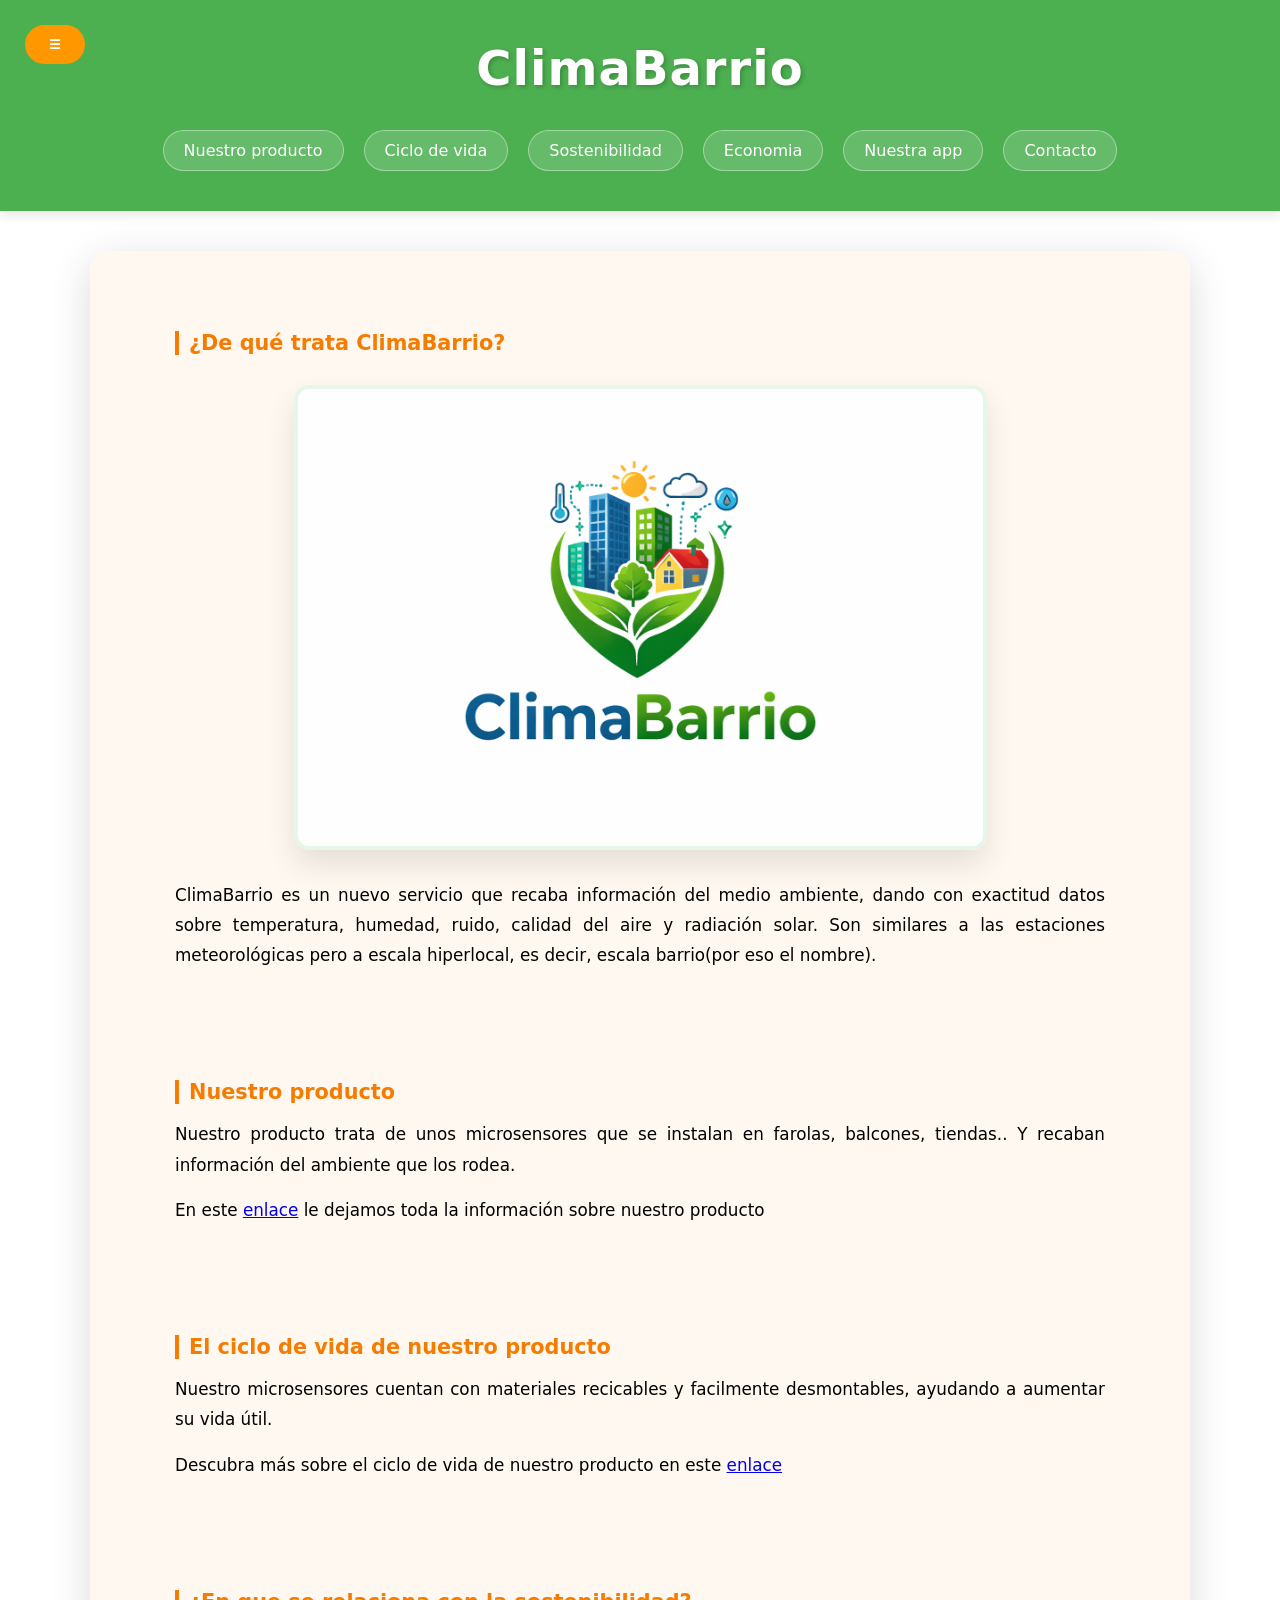
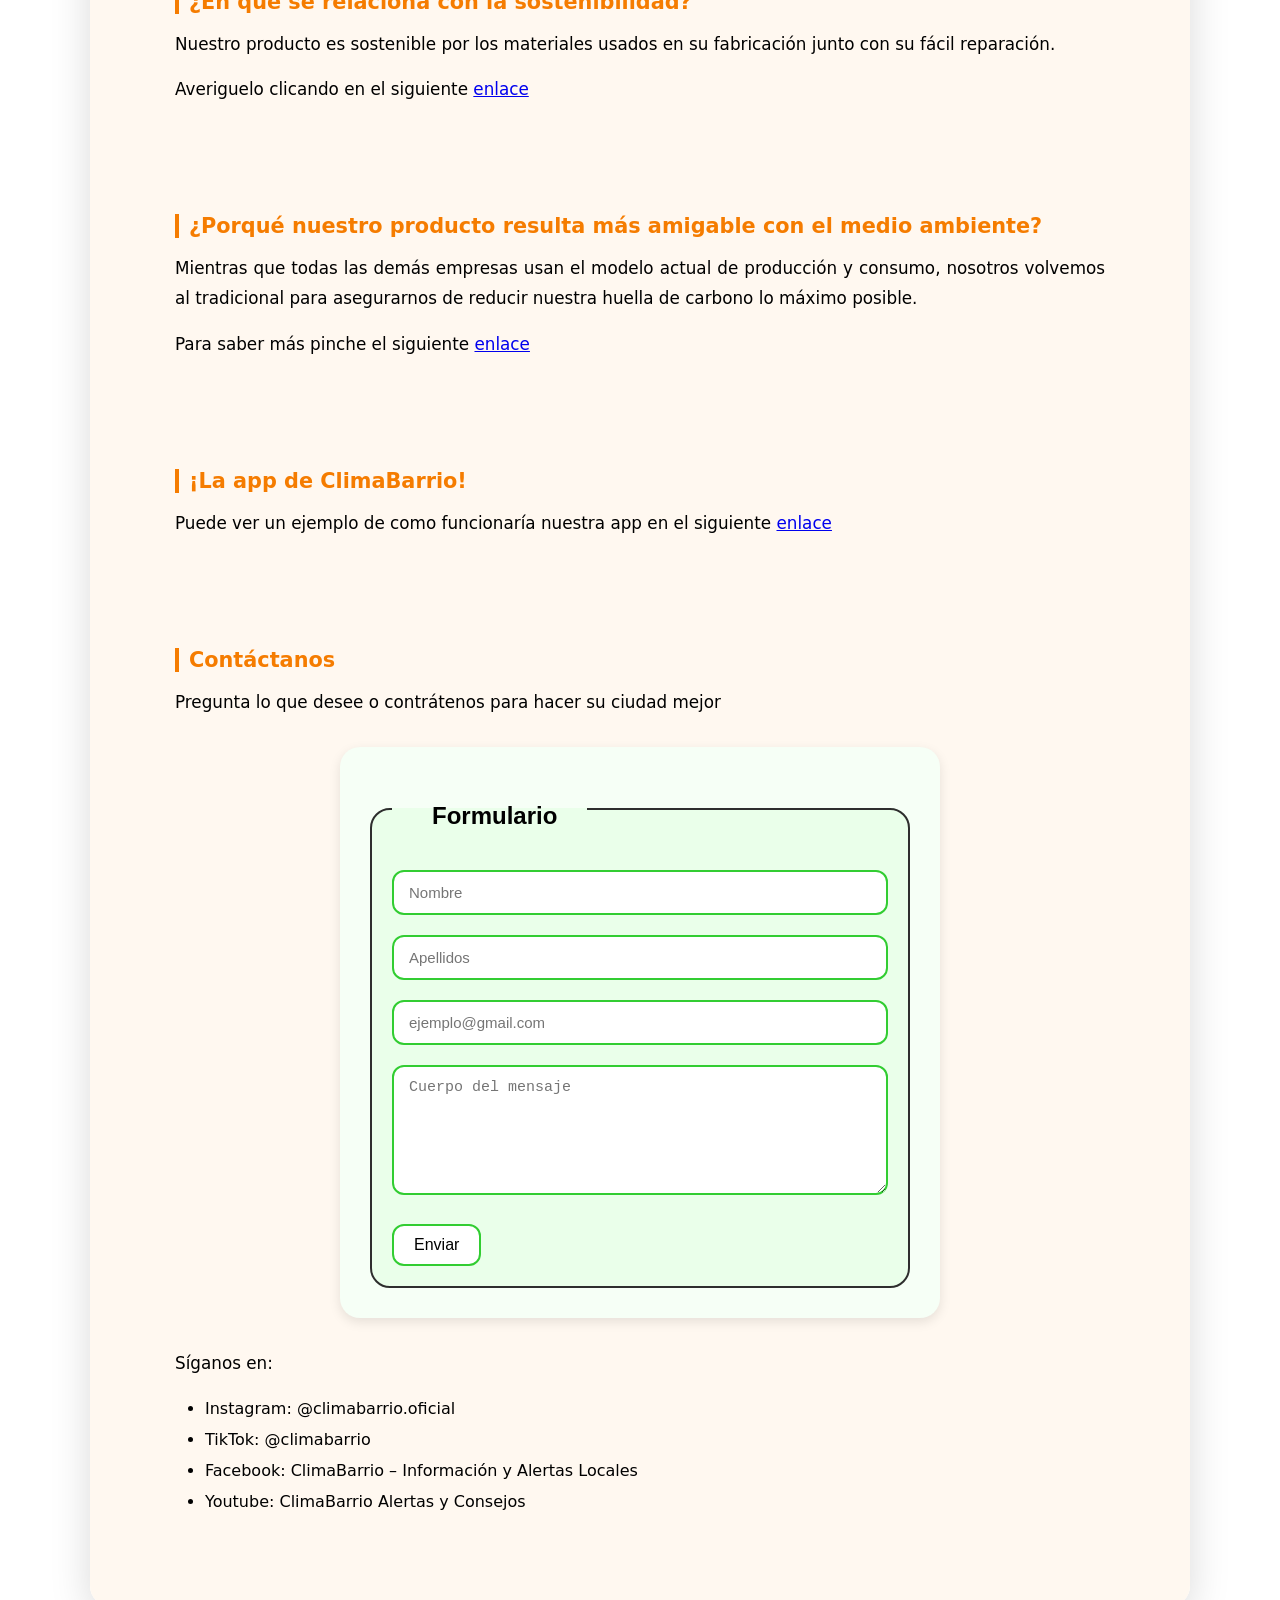
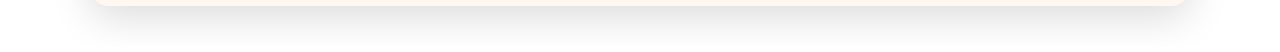
==== commit 81e66c20: "Arreglado problemas en el menú desplegable y css y js de formulario" ====
--- a/index.html
+++ b/index.html
@@ -28,8 +28,8 @@
                 <li><a href="#CicloVida">Ciclo de vida</a></li>
                 <li><a href="#Sostenibilidad">Sostenibilidad</a></li>
                 <li><a href="#Economia">Economia</a></li>
+                <li><a href="#app">Nuestra app</a></li>
                 <li><a href="#Contacto">Contacto</a></li>
-                <li><a href="pages/AplicacionClimaBarrio.html">Accede a nuestra app en Algeciras</a></li>
             </ul>
         </nav>
     </header>
@@ -73,6 +73,10 @@
                 </p>
                 <p>Para saber más pinche el siguiente <a href="pages/economia-circular.html">enlace</a></p>
             </section>
+            <section id="app">
+                <h4>¡La app de ClimaBarrio!</h4>
+                <p>Puede ver un ejemplo de como funcionaría nuestra app en el siguiente <a href="pages/AplicacionClimaBarrio.html">enlace</a></p>
+            </section>
             <section id="Contacto">
                 <h4>Contáctanos</h4>
                 <p>Pregunta lo que desee o contrátenos para hacer su ciudad mejor</p>
@@ -84,7 +88,7 @@
                         </legend>
                         <input id="nombre" placeholder="Nombre" type="text" required minlength="2"><br>
                         <input id="apellidos" placeholder="Apellidos" type="text" required minlength="2"><br>
-                        <input id="correo" placeholder="ejemplo@gmail.com" type="text"><br>
+                        <input id="correo" placeholder="ejemplo@gmail.com" type="email" required><br>
                         <textarea id="texto" rows="6" columns="20" placeholder="Cuerpo del mensaje" type="text" required
                             minlength="1"></textarea><br>
                         <button type="submit" id="btnEnviar">Enviar</button>
--- a/css/styles.css
+++ b/css/styles.css
@@ -267,6 +267,12 @@
     border-radius: 20px;
     box-shadow: 0 4px 12px rgba(0, 0, 0, 0.1);
     font-family: "Segoe UI", sans-serif;
+}
+
+#formulario legend h3{
+    font-size:24px;
+    font-weight: bold;
+    border:none;
 }
 
 #formulario input,
